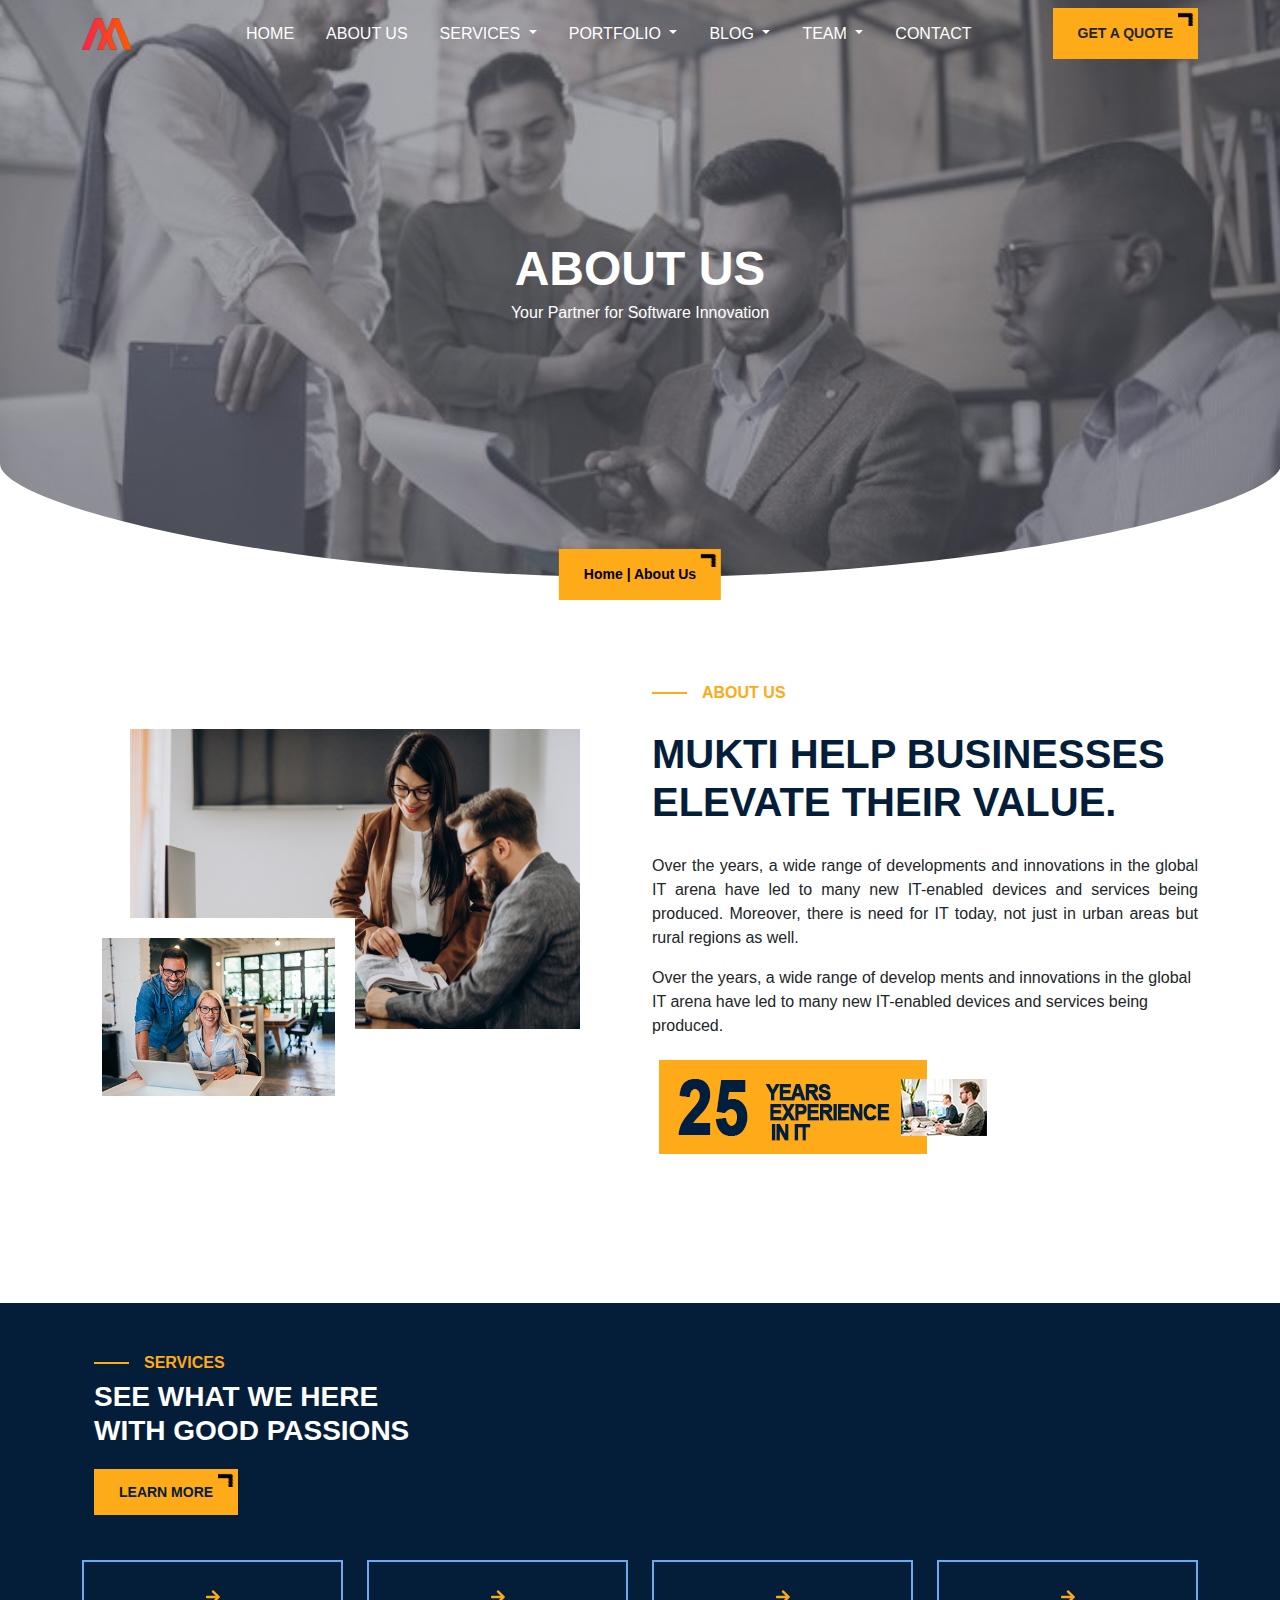
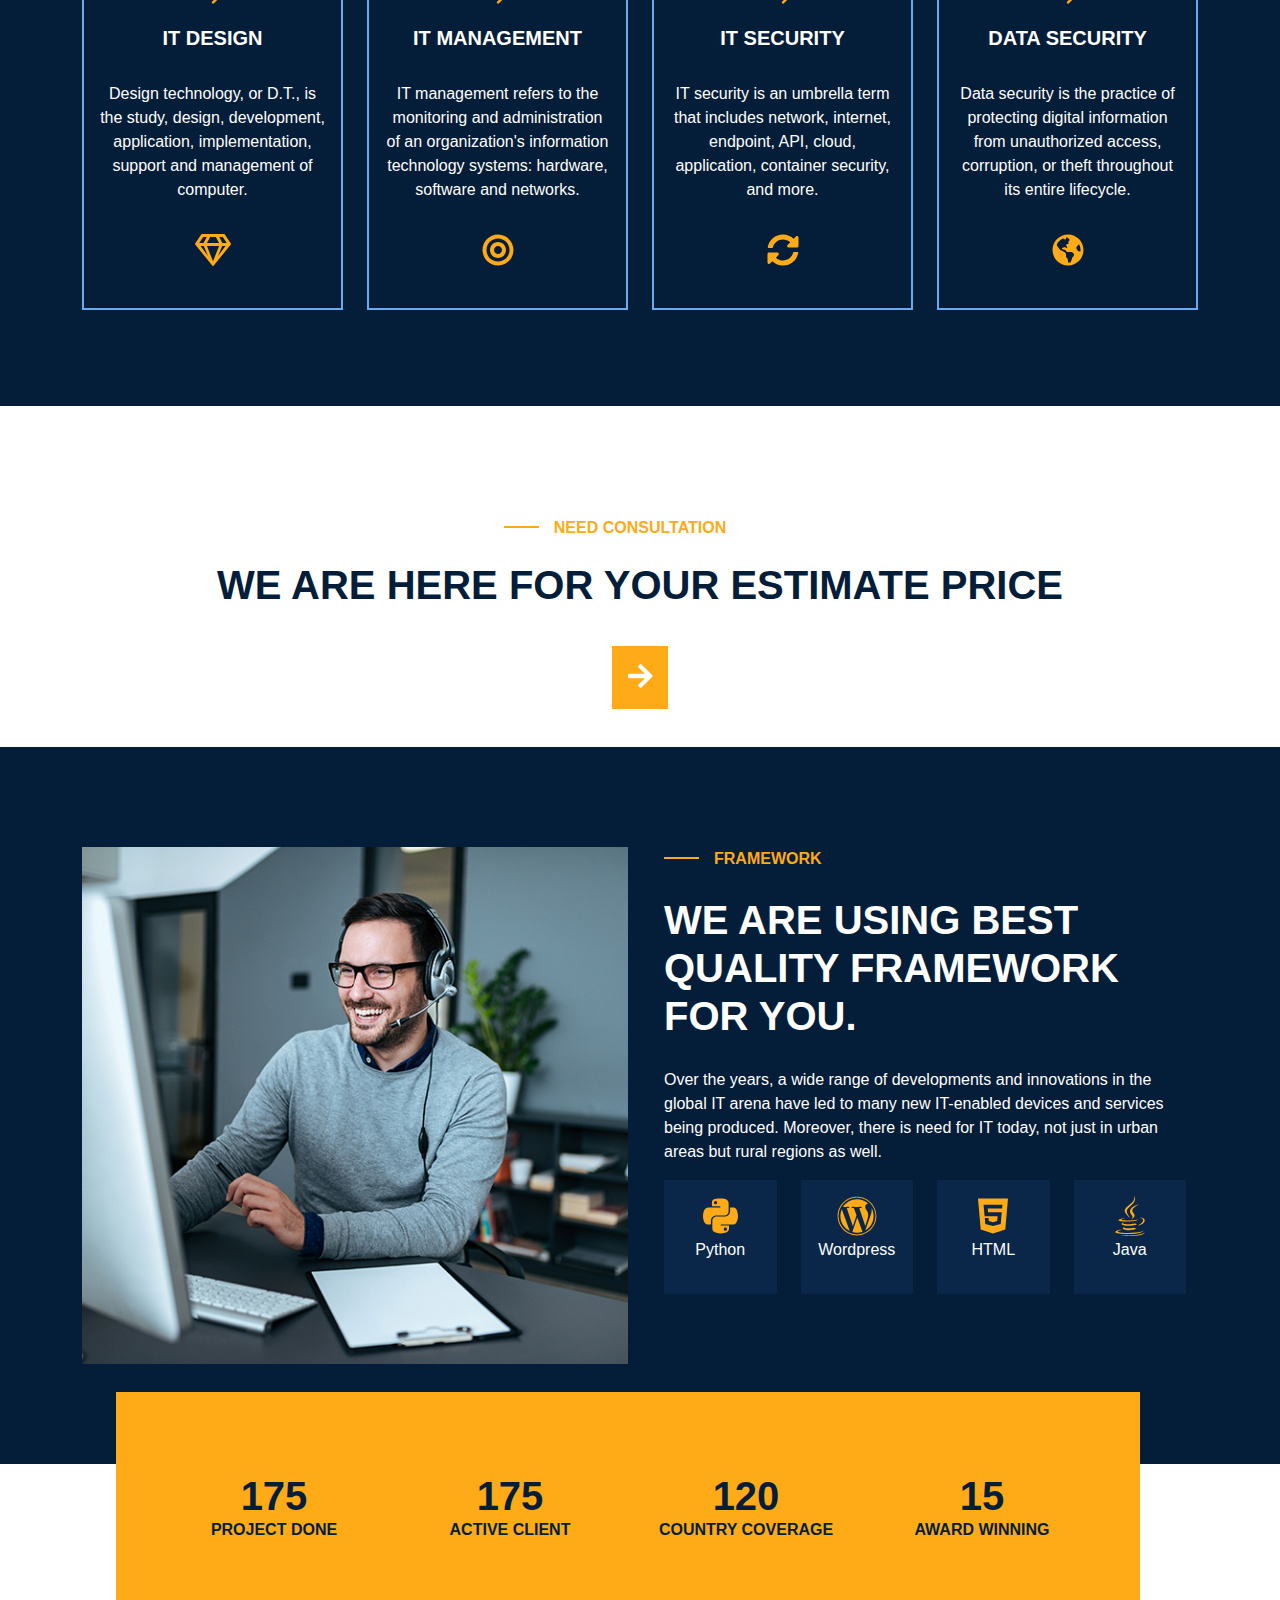
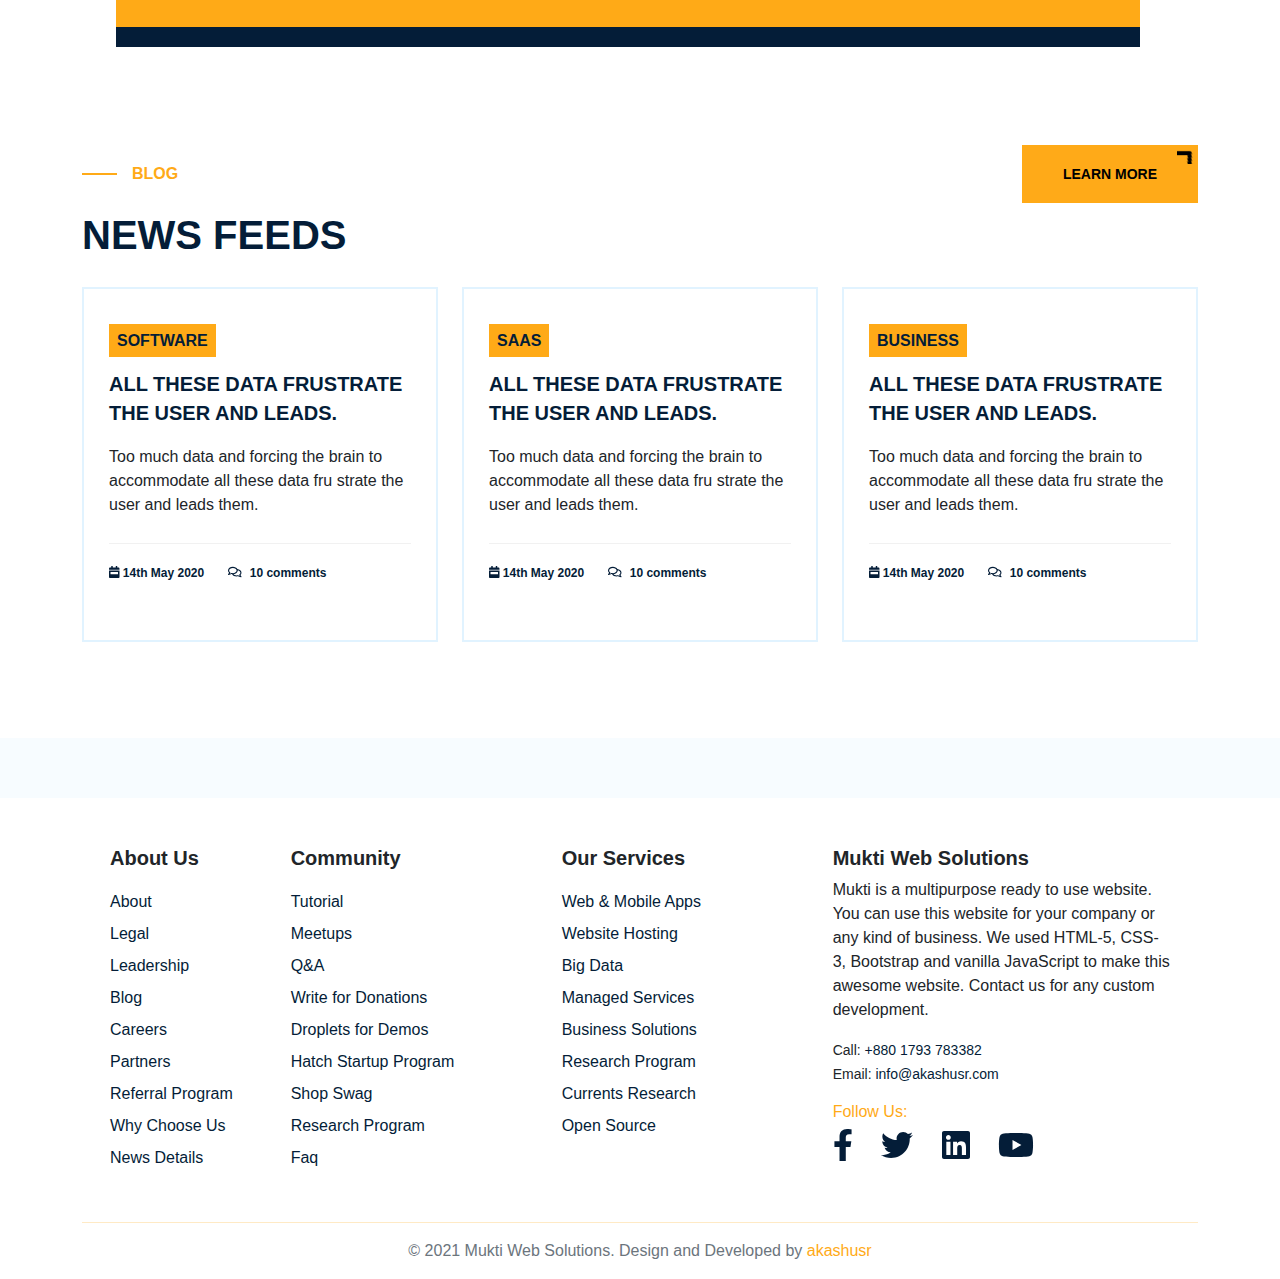
==== About_Us.html @ 4b9dbf3e "home page & about us page completed" ====
<!DOCTYPE html>
<html lang="en">
  <head>
    <meta charset="UTF-8" />
    <meta http-equiv="X-UA-Compatible" content="IE=edge" />
    <meta name="viewport" content="width=device-width, initial-scale=1.0" />
    <link rel="stylesheet" href="Assets/CSS/style.css" />
    <link rel="stylesheet" href="Assets/CSS/main.css" />
    <link rel="stylesheet" href="Assets/CSS/responsive.css" />
    <link rel="stylesheet" href="Assets/CSS/bootstrap.min.css" />
    <link rel="stylesheet" href="Assets/CSS/all.min.css" />
    <!-- end stylesheet area -->
    <title>About Us</title>
  </head>
  <body>
    
    
    <!-- Header Area Start Here -->
   <section class="header-section">
    <div class="navbar navbar-expand-lg navbar-light">
       <div class="container">
         <a class="navbar-brand" href="/Index.html">
            <img src="./Assets/Images/logo (1).png" class="w-75" alt="">
          </a>
         <button class="navbar-toggler" type="button" data-bs-toggle="collapse" data-bs-target="#navbarSupportedContent" aria-controls="navbarSupportedContent" aria-expanded="false" aria-label="Toggle navigation">
           <span class="navbar-toggler-icon"></span>
         </button>

         <div class="collapse navbar-collapse" id="navbarSupportedContent">
           <ul class="navbar-nav mx-auto mb-2 mb-lg-0">

             <li><a href="/Index.html">HOME</a></li>

             <li><a href="/About_Us.html">ABOUT US</a></li>

             <li class="dropdown"> <a class="dropdown-toggle" id="navbarDropdown" data-bs-toggle="dropdown" aria-expanded="false"> SERVICES </a>
                <ul class="dropdown-menu" aria-labelledby="navbarDropdown">
                  <li><a href="/Services.html">Services</a></li>
                  <li><a href="/Service_Web_Development.html">services Web Development</a></li>
                </ul>
              </li>

              <li class="dropdown"> <a class="dropdown-toggle" id="navbarDropdown" data-bs-toggle="dropdown" aria-expanded="false"> PORTFOLIO </a>
                <ul class="dropdown-menu" aria-labelledby="navbarDropdown">
                  <li><a href="/Portfolio_Details.html">Portfolio Details</a></li>
                  <li><a href="/Portfolio_Grid.html">Portfolio Grid</a></li>
                  <li><a href="/Portfolio_Masonary.html">Portfolio Masonary</a></li>
                  <li><a href="/Portfolio_Slider.html">Portfolio Slider</a></li>
                </ul>
              </li>

              <li class="dropdown"> <a class="dropdown-toggle" id="navbarDropdown" data-bs-toggle="dropdown" aria-expanded="false"> BLOG </a>
                <ul class="dropdown-menu" aria-labelledby="navbarDropdown">
                  <li><a href="/Blog_Grid.html">Blog Grid</a></li>
                  <li><a href="/Blog_Standard.html">Blog Standard</a></li>
                </ul>
              </li>

              <li class="dropdown"> <a class="dropdown-toggle" id="navbarDropdown" data-bs-toggle="dropdown" aria-expanded="false"> TEAM </a>
                <ul class="dropdown-menu" aria-labelledby="navbarDropdown">
                  <li><a href="/Team.html">Team</a></li>
                  <li><a href="/Team_Details.html">Team Details</a></li>
                </ul>
              </li>

              <li><a href="/Contact_Us.html">CONTACT</a></li>

           </ul>
           <button class="primary-btn" >
            <a href="/Contact_Us.html" class="text-decoration-none text-dark">GET A QUOTE</a>
          </button>
         </div>
    
       </div>
     </div>

     <div class="text-center banner-text">
       <h1 class="fw-bold d-lg d-md-block">ABOUT US</h1>
       <p>Your Partner for Software Innovation</p>
     </div>
     <div class="btn-position">
       <button class="primary-btn">Home | About Us</button>
     </div>

     <div class="custom-shape-divider-bottom-1624565837">
       <svg
         data-name="Layer 1"
         xmlns="http://www.w3.org/2000/svg"
         viewBox="0 0 1200 120"
         preserveAspectRatio="none"
       >
         <path
           d="M600,112.77C268.63,112.77,0,45.52,0,7.23V120H1200V7.23C1200,45.52,931.37,112.77,600,112.77Z"
           class="shape-fill"
         ></path>
       </svg>
     </div>
 </section>
 <!-- Header Area End Here -->

    <!-- About Us Page Start From Here -->
    <section class="py-5">
      <div class="container">
        <div class="row">
        <div class="col-lg-6 py-5">
          <div class="position-relative">
            <img src="./Assets/Images/case1.jpg" alt="" class="p-5 w-90">
             <img src="./Assets/Images/03.jpg" alt="" class=" about-left-img w-50">
          </div>
        </div>
        <div class="col-lg-6 py-5">
          <h5 class="title-tag-one">ABOUT US</h5>
          <h1 class="news-headline">MUKTI HELP BUSINESSES ELEVATE THEIR VALUE.</h1>
          <p class="text-justify">Over the years, a wide range of developments and innovations in the global IT arena have led to many new IT-enabled devices and services being produced. Moreover, there is need for IT today, not just in urban areas but rural regions as well.</p>
             
               <p>Over the years, a wide range of develop ments and innovations in the global IT arena have led to many new IT-enabled devices and services being produced.</p>
               <img src="./Assets/Images/about-us-25.png" alt="">
            
        </div>
      </div>
      </div>
    </section>


<!-- services start here -->
      <section class="my-5 bg-mukti-default-color">
        <div class="container">
        <div class="row justify-content-center py-5 ">
          <div class="row dd-flex justify-content-between  align-content-sm-center mx-0 align-items-center pb-5">
            <div class="col-md-6">
              <h6 class="title-tag-one fw-bold">SERVICES</h6>
              <h3 class="fw-bold text-white ">
                SEE WHAT WE HERE <br />
                WITH GOOD PASSIONS
              </h3>
            </div>
            <div class="pt-4">
              <a href="/Services.html" class="primary-btn text-decoration-none mukti-text-color">LEARN MORE</a>
            </div>
          </div>
          <div class="text-center pb-5">
            <div class="row">
              <div class="col-lg-3 col-md-6 col-sm-12 gy-2 ">
                <div class="p-3 home-service-card">
                  <div class="py-2">
                    <i class="fas fa-arrow-right mukti-default-color"></i>
                  <h5 class="py-2 pt-3 fw-bold">IT DESIGN</h5>
                  <p class="py-3">
                    Design technology, or D.T., is the study, design, development, application, implementation, support and management of computer.
                  </p>
                  <i class="far fa-gem mukti-default-color fa-2x"></i>
                  </div>
                </div>
              </div>
              <div class="col-lg-3 col-md-6 col-sm-12 gy-2">
                <div class="p-3 home-service-card">
                  <div class="py-2">
                    <i class="fas fa-arrow-right mukti-default-color"></i>
                  <h5 class="py-2 pt-3 fw-bold">IT MANAGEMENT</h5>
                  <p class="py-3">
                    IT management refers to the monitoring and administration of an organization's information technology systems: hardware, software and networks.
                  </p>
                  <i class="fas fa-bullseye mukti-default-color fa-2x"></i>
                  </div>
                </div>
              </div>
              <div class="col-lg-3 col-md-6 col-sm-12 gy-2">
                <div class="p-3 home-service-card">
                  <div class="py-2">
                    <i class="fas fa-arrow-right mukti-default-color"></i>
                  <h5 class="py-2 pt-3 fw-bold">IT SECURITY</h5>
                  <p class="py-3">
                    IT security is an umbrella term that includes network, internet, endpoint, API, cloud, application, container security, and more.
                  </p>
                  <i class="fas fa-sync-alt mukti-default-color fa-2x"></i>
                  </div>
                </div>
              </div>
              <div class="col-lg-3 col-md-6 col-sm-12 gy-2">
                <div class="p-3 home-service-card">
                  <div class="py-2">
                    <i class="fas fa-arrow-right mukti-default-color"></i>
                  <h5 class="py-2 pt-3 fw-bold">DATA SECURITY</h5>
                  <p class="py-3">
                    Data security is the practice of protecting digital information from unauthorized access, corruption, or theft throughout its entire lifecycle.
                  </p>
                  <i class="fas fa-globe-americas mukti-default-color fa-2x"></i>
                  </div>
                </div>
              </div>
            </div>
          </div>
        </div>
      </section>
      <!-- services end here -->

        <section class="p-5">
        <div class="container">
          <div class="row">
        <div class="col-md-12 text-center">
          <div>
            <h6 class="title-tag-one mukti-default-color mt-3 title-text">NEED CONSULTATION</h6>
            <h2 class="mukti-text-color mt-3 mb-5 fs-1 fw-bold">WE ARE HERE FOR YOUR ESTIMATE PRICE</h2>
            <div class="mt-5">
              <a href="/Contact_Us.html" class=" bg-mukti-text-color text-white p-3 fs-3"><i class="fas fa-arrow-right"></i
              ></a>
            </div>
          </div>
        </div>
        </div>
        </div>
      </section>

      <!-- framework Section Start Here -->
      <section class="bg-mukti-default-color pt-100 pb-100 position-relative">
        <div class="container">
          <div class="row">
            <div class="col-md-6">
              <img src="./Assets/Images/framework.jpg" alt="" class="w-100">
            </div>
            <div class="col-md-6 gx-5">
              <h4 class="title-tag-one">FRAMEWORK</h4>
              <h1 class="news-headline text-white">WE ARE USING BEST QUALITY FRAMEWORK FOR YOU.</h1>
              <p class="text-white">Over the years, a wide range of developments and innovations in the global IT arena have led to many new IT-enabled devices and services being produced. Moreover, there is need for IT today, not just in urban areas but rural regions as well.</p>
              <div class="row">
                <div class="col-sm-3 mb-3">
                  <div class="text-center">
                    <div class="card-body single-lna-icon">
                      <a href="#"><i class="fab fa-python mukti-default-color fs-1"></i></a>
                      <p class="text-white">Python</p>
                    </div>
                  </div>
                </div>
                <div class="col-sm-3 mb-3">
                  <div class="text-center">
                    <div class="card-body single-lna-icon">
                      <a href="#"><i class="fab fa-wordpress mukti-default-color fs-1"></i></a>
                      <p class="text-white">Wordpress</p>
                    </div>
                  </div>
                </div>
                <div class="col-sm-3 mb-3">
                  <div class="text-center">
                    <div class="card-body single-lna-icon">
                      <a href="#"><i class="fab fa-html5 mukti-default-color fs-1"></i></a>
                      <p class="text-white">HTML</p>
                    </div>
                  </div>
                </div>
                <div class="col-sm-3">
                  <div class="text-center">
                    <div class="card-body single-lna-icon">
                      <a href="#"><i class="fab fa-java mukti-default-color fs-1"></i></a>
                      <p class="text-white">Java</p>
                    </div>
                  </div>
                </div>
              </div>
            </div>
              </div>
              
            </div>
          </div>
        </div>
        <!-- Framework End -->

        <!-- Counter Section -->
        <div class="row text-center counter-section bg-mukti-text-color position-absolute about-us-counter">
          <div class="col-lg-3 col-md-6">
            <div>
              <h6 class="fw-bold mukti-text-color">
                <span class="counterValue fw-bold fs-1 d-block" data-target="200"></span>PROJECT
                DONE
              </h6>
            </div>
          </div>
          
          <div class="col-lg-3 col-md-6">
            <div>
              <h6 class="fw-bold mukti-text-color">
                <span class="fw-bold fs-1 d-block counterValue" data-target="177"></span>ACTIVE
                CLIENT
              </h6>
            </div>
          </div>

          <div class="col-lg-3 col-md-6">
            <div>
              <h6 class="fw-bold mukti-text-color">
                <span class="fw-bold fs-1 d-block counterValue" data-target="120"></span>COUNTRY COVERAGE
              </h6>
            </div>
          </div>

          <div class="col-lg-3 col-md-6">
            <div>
              <h6 class="fw-bold mukti-text-color">
                <span class="fw-bold fs-1 d-block counterValue" data-target="15"></span>AWARD
                WINNING
              </h6>
            </div>
          </div>
          <div class="shade-blue bg-mukti-default-color"></div>
        </div>
      </section>
      <!-- News Feed Start From Here -->



      <section class="pt-100 pb-5 about-news-feed">
    <div class="container">
          <div class="d-flex justify-content-between pt-5">
            <div>
              <h5 class="title-tag-one">BLOG</h5>
              <h1 class="news-headline">NEWS FEEDS</h1>
            </div>
            <div>
              <a href="/Services.html" class="primary-btn Learn-More">LEARN MORE</a>
            </div>
          </div>

          <div class="row">
            <div class="col-md-4 col-sm-12">
              <div class="post-grid-box">
                <ul class="p-0">
                  <li>
                    <a href="#"
                      class="sassBtn fw-bold mukti-text-color bg-mukti-text-color p-2 text-decoration-none">SOFTWARE</a>
                  </li>
                </ul>
                <div class="post-desc">
                  <h4>
                    <a href="#" class="text-decoration-none mukti-text-color fw-bold fs-5">ALL THESE DATA FRUSTRATE THE USER
                      AND LEADS.</a>
                  </h4>
                  <p>
                    Too much data and forcing the brain to accommodate all
                    these data fru strate the user and leads them.
                  </p>
                </div>
                <hr class="news-grid-hr" />
                <ul class="d-flex p-0 news-grid-calender-comment">
                  <li>
                    <a href="#" class="mukti-text-color fw-bold text-decoration-none"><i class="fas fa-calendar-week"></i>
                      14th May 2020
                    </a>
                  </li>
                  <li class="mx-3">
                    <a href="#" class="mukti-text-color fw-bold text-decoration-none"><i class="far fa-comments mx-2"></i>10
                      comments</a>
                  </li>
                </ul>
              </div>
            </div>
            <div class="col-md-4 col-sm-12">
              <div class="post-grid-box">
                <ul class="p-0">
                  <li>
                    <a href="#"
                      class="sassBtn fw-bold mukti-text-color bg-mukti-text-color p-2 text-decoration-none">SAAS</a>
                  </li>
                </ul>
                <div class="post-desc">
                  <h4>
                    <a href="#" class="text-decoration-none mukti-text-color fw-bold fs-5">ALL THESE DATA FRUSTRATE THE USER
                      AND LEADS.</a>
                  </h4>
                  <p>
                    Too much data and forcing the brain to accommodate all
                    these data fru strate the user and leads them.
                  </p>
                </div>
                <hr class="news-grid-hr" />
                <ul class="d-flex p-0 news-grid-calender-comment">
                  <li>
                    <a href="#" class="mukti-text-color fw-bold text-decoration-none"><i class="fas fa-calendar-week"></i>
                      14th May 2020
                    </a>
                  </li>
                  <li class="mx-3">
                    <a href="#" class="mukti-text-color fw-bold text-decoration-none"><i class="far fa-comments mx-2"></i>10
                      comments</a>
                  </li>
                </ul>
              </div>
            </div>
            <div class="col-md-4 col-sm-12">
              <div class="post-grid-box">
                <ul class="p-0">
                  <li>
                    <a href="#"
                      class="sassBtn fw-bold mukti-text-color bg-mukti-text-color p-2 text-decoration-none">BUSINESS</a>
                  </li>
                </ul>
                <div class="post-desc">
                  <h4>
                    <a href="#" class="text-decoration-none mukti-text-color fw-bold fs-5">ALL THESE DATA FRUSTRATE THE USER
                      AND LEADS.</a>
                  </h4>
                  <p>
                    Too much data and forcing the brain to accommodate all
                    these data fru strate the user and leads them.
                  </p>
                </div>
                <hr class="news-grid-hr" />
                <ul class="d-flex p-0 news-grid-calender-comment">
                  <li>
                    <a href="#" class="mukti-text-color fw-bold text-decoration-none"><i class="fas fa-calendar-week"></i>
                      14th May 2020
                    </a>
                  </li>
                  <li class="mx-3">
                    <a href="#" class="mukti-text-color fw-bold text-decoration-none"><i class="far fa-comments mx-2"></i>10
                      comments</a>
                  </li>
                </ul>
              </div>
            </div>
          </div>
        </div>
    </div>
  </section>

    <!-- footer start here -->
    <footer class="mt-5">

      <section>
          <div class="footer-top-color">
            
          </div>
      </section>

      <!-- footer nav start here -->
      <section class="mt-5 container">
        <div class="row d-flex justify-content-between mx-3 footer-link">
          <div class="col-md-2">
            <h5 class="mb-3 p-0 fw-bold">About Us</h5>

              <ul class="p-0 lh-lg">
                <li><a href="">About</a></li>
                <li><a href="">Legal</a> </li>
                <li><a href="">Leadership</a></li>
                <li><a href="">Blog</a></li>
                <li><a href="">Careers</a></li>
                <li><a href="">Partners</a></li>
                <li><a href="">Referral Program</a></li>
                <li><a href="/Why_Choose_Us.html">Why Choose Us</a></li>
                <li><a href="/News_Deatils.html">News Details</a></li>
               </ul>
          </div>

          <div class="col-md-3 pb-3">
            <h5 class="mb-3 fw-bold">Community</h5>

                <ul class="p-0 lh-lg">
                  <li><a href="">Tutorial</a></li>
                  <li><a href="">Meetups</a></li>
                  <li><a href="">Q&A</a></li>
                  <li><a href="">Write for Donations</a></li> 
                  <li><a href="">Droplets for Demos</a></li>
                  <li><a href="">Hatch Startup Program</a></li>
                  <li><a href="">Shop Swag</a></li> 
                  <li><a href="">Research Program</a></li>
                  <li><a href="/Faq.html">Faq</a></li>
                </ul>
          
          </div>

          <div class="col-md-3 pb-3">
            <h5 class="mb-3 fw-bold">Our Services</h5>
              <ul class="p-0 lh-lg">
                  <li><a href="">Web & Mobile Apps</a></li>
                  <li><a href="">Website Hosting</a></li>
                  <li><a href="">Big Data</a></li>
                  <li><a href="">Managed Services</a></li>
                  <li><a href="">Business Solutions</a></li>
                  <li><a href="">Research Program</a></li>
                  <li><a href="">Currents Research</a></li>
                  <li><a href="">Open Source</a></li>
              </ul>
            
          </div>
          
            <div class="col-md-4 col-sm-6 footer-social-icon">

              <h5 class="fw-bold">Mukti Web Solutions</h5>
              <P>Mukti is a multipurpose ready to use website. You can use this website for your company or any kind of business. We used HTML-5, CSS-3, Bootstrap and vanilla JavaScript to make this awesome website. Contact us for any custom development.</P>
              <small>Call: <a href="tel:+8801793783382">+880 1793 783382</a></small> <br>
              <small>Email: <a href="mailto:info@akashusr.com">info@akashusr.com</a></small>
              <h6 class="mt-3">Follow Us:</h6>
              <a href=""><i class="fab fa-facebook-f me-4 fa-2x"></i></a>
              <a href=""><i class="fab fa-twitter me-4 fa-2x "></i> </a>
              <a href=""> <i class="fab fa-linkedin me-4 fa-2x"></i> </a>
              <a href=""> <i class="fab fa-youtube fa-2x "></i> </a>
        </div>
      </section>

      <!-- Sub Footer -->
      <section class="container">
        <hr class="mukti-default-color">
        <div>
          <p class="text-center text-secondary">&copy; 2021 Mukti Web Solutions. Design and Developed by <a class="text-decoration-none mukti-default-color" href="https://www.facebook.com/akashusr" target="_blank">akashusr</a></p>
        </div>
      </section>

    </footer>
    
    <script src="./Assets/JS/main.js"></script>
    <script type="text/javascript" src="Assets/JS/bootstrap.bundle.min.js"></script>
    <script type="text/javascript" src="Assets/JS/all.js"></script>
    
  </body>
</html>
---- Assets/CSS/style.css ----
/* You've to write CSS code here */

/*header part style start here*/

.navbar-nav li a {
  display: block;
  padding: .5rem 1rem;
  color: white;
  text-decoration: none;
  transition: color .15s ease-in-out, background-color .15s ease-in-out, border-color .15s ease-in-out;
}

.dropdown-menu li a {
  display: block;
  width: 100%;
  padding: .25rem 1rem;
  clear: both;
  font-weight: 400;
  color: white;
  text-align: inherit;
  text-decoration: none;
  white-space: nowrap;
  background-color: transparent;
  border: 0;
  cursor: pointer;
}

.navbar-nav li a:hover {
  color: #ffaa18;
}



.header-section {
  background: linear-gradient(to top,
      rgba(120, 123, 133, 0.335) 0%,
      rgba(120, 123, 133, 0.315) 100%),
    url("../Images/bgCover.jpg");
  width: 100%;
  height: 65vh;
  background-repeat: no-repeat;
  background-size: cover;
  background-position: center;
  position: relative;
}

.nav-link-item {
  display: block;
  padding: 0.5rem 1rem;
  color: white;
  text-decoration: none;
  transition: all 0.3s ease;
}

.nav-link-item:hover {
  color: var(--theme-color--two);
}

.primary-btn {
  outline: none;
  border: none;
  background: #ffaa18;
  color: black;
  font-size: 14px;
  font-weight: 600;
  padding: 15px 25px;
  position: relative;
}

.primary-btn::before {
  content: url(../Images/btn-icon1.png);
  position: absolute;
  right: 2px;
  top: 2px;
  height: 10%;
}

.secondary-btn {
  outline: none;
  border: none;
  background: white;
  padding: 15px 25px;
  margin-left: 10px;
}

.banner-text,
.banner-title {
  position: absolute;
  top: 50%;
  left: 50%;
  transform: translate(-50%, -50%);
  color: white;
}

.banner-text>h1 {
  font-size: 3rem;
  line-height: 3rem;
}

.btn-position {
  position: absolute;
  bottom: -15px;
  left: 50%;
  transform: translateX(-50%);
  z-index: 1;
}

/*header styles for home page*/
.header-section-main {
  background: linear-gradient(to top,
      rgba(120, 123, 133, 0.335) 0%,
      rgba(120, 123, 133, 0.315) 100%),
    url("../Images/bgCover.jpg");
  width: 100%;
  height: 600px;
  background-repeat: no-repeat;
  background-size: cover;
  /* background-position: center; */
  position: relative;
}

.other-btn {
  outline: none;
  border: none;
  background: none;
  color: #ffffff;
  border: 1px solid gray;
  font-size: 1rem;
  font-weight: 600;
  text-transform: uppercase;
  padding: 14px 24px;
  position: relative;
  margin-left: 15px;
}

.other-btn::before {
  content: url(../Images/btn-icon2.png);
  position: absolute;
  right: 2px;
  top: 2px;
  height: 10%;
}

.banner-title>h1 {
  font-size: 4.8rem;
  line-height: 5rem;
  font-weight: lighter;
  color: white;
}

.navbar-nav>li>.dropdown-menu {
  background-color: var(--theme-color);
}

.navbar-nav>li>.dropdown-menu a:hover {
  background-color: var(--theme-color--two);
  color: white;
}

.navbar-toggler:focus {
  box-shadow: none !important;
}

/*svg styles*/
.custom-shape-divider-bottom-1624565837 {
  position: absolute;
  bottom: 0;
  left: 0;
  width: 100%;
  overflow: hidden;
  line-height: 0;
}

.custom-shape-divider-bottom-1624565837 svg {
  position: relative;
  display: block;
  width: calc(100% + 1.3px);
  height: 129px;
}

.custom-shape-divider-bottom-1624565837 .shape-fill {
  fill: #ffffff;
}

/*header part style ends here*/

/*home page style start here*/

.card-position {
  position: relative;
  top: -85px;
  z-index: 1;
}

.card-position img {
  width: 25%;
}

/* about section style start here */

.experience-box {
  width: 80%;
  position: relative;
}

.experience-box h1 {
  font-size: 5.7rem;
  margin: 0;
}

.experience-box img {
  width: 45%;
  right: -60px;
  position: absolute;
  top: 50%;
  transform: translateY(-50%);
}

/* about section style end here */

/* services section style start here */
.service-card {
  border: 1px solid gray;
  transition: all 0.3s ease;
}

.service-card:hover {
  border: 1px solid #ffaa18;
}

/* services section style end here */

/* portfolio section style start here */
.portfolio-image {
  width: 100%;
  height: 400px;
  background: url("../Images/case2.jpg");
  background-position: center;
  background-size: cover;
}

.portfolio-image2 {
  width: 100%;
  height: 400px;
  background: url("../Images/case1.jpg");
  background-position: center;
  background-size: cover;
}

.portfolio-image3 {
  width: 100%;
  height: 400px;
  background: url("../Images/case3.jpg");
  background-position: center;
  background-size: cover;
}

.portfolio-banner {
  background-color: #001f3e;
  color: #ffffff;
  position: relative;
  top: -58px;
  left: 50%;
  transform: translateX(-50%);
}

.portfolio-banner-btn {
  background-color: #ffaa18;
  position: absolute;
  right: -30px;
  border: none;
  top: 50%;
  transform: translateY(-50%);
}

.portfolio-profile-text {
  position: absolute;
  bottom: 0;
  color: var(--defaultBackgroundColor);
}

.portfolio-banner2-title {
  position: relative;
  top: 50%;
  transform: translateY(-20%);
}

.portfolio-profile-btn {
  position: absolute;
  top: 0;
  right: 7px;
}

.portfolio-banner-btn2 {
  background: #ffaa17;
  border: none;
  outline: none;
  position: absolute;
  top: 50%;
  transform: translateY(-50%);
}

.portfolio-profile-btn button {
  border: none;
  background-color: var(--defaultBackgroundColor);
}

/* portfolio section style end here */

/* banner2 section style start here */
.banner2-section {
  width: 100%;
  height: 550px;
  background: url("../Images/banner2.jpg");
  background-position: center;
  background-size: cover;
  color: var(--defaultBackgroundColor);
  position: relative;
}

.banner2-description {
  position: absolute;
  top: 50%;
  left: 50%;
  transform: translate(-50%, -50%);
}

.banner2-description button {
  border: none;
  background: #ffaa17;
}

/* banner2 section style end here */

/* contact section style start here */

.contact-form {
  width: 100%;
}

/* .contact-form:before {
  content: "\f073";
  font-family: FontAwesome;
  font-style: normal;
  font-weight: normal;
  text-decoration: inherit;
  color: #459ce7;
  font-size: 18px;
  padding-right: 0.5em;
  position: absolute;
  top: 10px;
  right: 0;
} */

.contact-input2 {
  background: #0a2749;
  width: 100%;
  outline: none;
  padding: 10px;
  border: none;
  color: white;
}

/* .contact-input2 {
  height: 100px;
  padding-left: 50px;
} */
.form-icon {
  min-width: 25px;
  padding: 10px 0;
  background: #0a2749;
}

.form-icon2 {
  min-width: 25px;
  align-items: flex-start;
  background: #0a2749;
}

.contact-input2::placeholder {
  color: white;
}

/* contact section style end here */

/*home page styles end here*/

/*team page styles start here*/

.service-part2 {
  position: relative;
  top: -140px;
}

.img-headings {
  background-color: #ffaa17;
  position: absolute;
  bottom: -32px;
  width: 80%;
  left: 50%;
  transform: translateX(-50%);
  font-size: 14px;
}

.skills-bar li {
  margin: 20px 0;
  list-style: none;
}

.bar-style {
  display: block;
  border: 1px solid rgb(223, 220, 220);
  overflow: hidden;
  border-radius: 3px;
}

.bar-style span {
  height: 10px;
  float: left;
  background: #ffaa17;
}

.bar-1 {
  width: 72%;
}

.bar-2 {
  width: 81%;
}

.bar-3 {
  width: 45%;
}

/*team page styles end here*/

/* =================== Portfolio Details Start ====================*/
/* @import url("https://fonts.googleapis.com/css2?family=Oswald:wght@200;400;600;700&display=swap"); */
@import url("https://fonts.googleapis.com/css2?family=Roboto+Condensed:ital,wght@0,300;0,400;0,700;1,400&display=swap");

* {
  font-family: "Roboto Condensed", sans-serif;
  font-family: "Roboto Condensed", sans-serif;
}

.pt-100 {
  padding-top: 100px;
}

.pb-100 {
  padding-bottom: 100px;
}

.pt-50 {
  padding-top: 50px;
}

.pb-50 {
  padding-bottom: 50px;
}

img {
  max-width: 100%;
}

a {
  text-decoration: none;
  transition: 0.3s;
}

ul {
  margin: 0;
  padding: 0;
  list-style: none;
}

.large-img-area {
  position: relative;
}

.large-img-content {
  position: absolute;
  bottom: 0;
  right: 0;
  padding: 40px;
  border-top: 8px solid var(--theme-color--two);
}

/* .single-content h1 {
  font-size: 1em;
}

.single-content p {
  font-size: 0.5rem;
} */

.second-img {
  margin-left: 10px;
}

/* .IT-Consultancy-content h5 {
  color: var(--theme-color--two);
  font-size: 18px;
  font-weight: 600;
} */

/* .IT-Consultancy-content h1 {
  font-weight: 700;
  color: var(--theme-color);
  font-size: 45px;
} */

/* .IT-Consultancy-content p {
  font-family: Arial, Helvetica, sans-serif;
  color: #041d44;
} */

.card-quote {
  background-color: var(--theme-color--two) !important;
  border-radius: 10px;
}

.card-top h4 {
  margin-left: 10px;
}

.card-content {
  padding: 20px;
}

.card-content h1 {
  padding: 10px 0;
}

.category-card {
  padding: 20px;
  border: 2px solid #ededed;
}

.side-title {
  font-size: 22px;
  color: var(--theme-color);
  margin-left: 20px;
  font-family: "Roboto Condensed", sans-serif;
}

.card-list {
  padding: 20px;
}

.card-list ul {
  border-radius: 10px;
}

.card-list ul li {
  border: 1px solid #ededed;
  padding: 10px;
}

.card-list ul li a {
  color: var(--theme-color);
  /* font-weight: 600; */
  font-size: 14px;
  text-decoration: none;
}

.card-list ul li:hover {
  background-color: var(--theme-color--two);
}

.card-list ul li a:hover,
.card-list ul li a i:hover {
  color: #fff;
}

.card-list ul li a i {
  color: var(--theme-color--two);
  margin-right: 10px;
}

.portfolio-side-third input,
.portfolio-side-third textarea {
  padding-left: 65px;
  width: 100%;
  height: 50px;
  border: 2px solid #ededed;
  font-size: 14px;
  font-weight: 600;
  color: #041d38;
  text-transform: uppercase;
  padding: 0 30px;
  padding-left: 50px;
  outline: none;
}

.portfolio-side-third textarea {
  padding-top: 30px;
  height: 80px;
}

.icon i {
  position: absolute;
  top: 40%;
  left: 5%;
  color: var(--theme-color--two);
}

.quoteBtn {
  left: 50%;
  position: absolute;
  top: 20%;
  transform: translate(-50%, -50%);
  outline: none;
  border: none;
  background: var(--theme-color--two);
  color: var(--theme-color);
  font-size: 1rem;
  font-weight: 600;
  text-transform: uppercase;
  padding: 15px 25px;
  position: relative;
  border: 2px solid var(--theme-color--two);
  transition: 0.5s;
}

.quoteBtn:hover {
  background: none;
  border: 2px solid #ededed;
}

/* =================== Portfolio Details End ====================*/

/* =================== News Details Start ====================*/
.news-left {
  border: 2px solid #ededed;
  padding: 20px;
}

.commonBtn {
  outline: none;
  border: none;
  background: var(--theme-color--two);
  color: var(--theme-color);
  font-size: 1rem;
  font-weight: 600;
  padding: 15px 25px;
  border: 2px solid var(--theme-color--two);
  transition: 0.5s;
}

.commonBtn:hover {
  background: none;
  border: 2px solid #ededed;
}

.news-headline {
  text-transform: uppercase;
  font-weight: 700;
  color: var(--theme-color);
  padding: 20px 0;
}

.title {
  margin-left: 20px;
}

.news-left ul li a {
  text-decoration: none;
  transition: all 0.3s ease-in-out;
  font-weight: 700;
}

.news-left ul li a:hover {
  color: var(--theme-color--two);
}

.news-left ul {
  padding: 0;
}

.blockquote-area {
  background-color: #f7fcff;
  padding: 40px;
}

.text-justify {
  text-align: justify;
}

.blockquote-area h3 {
  padding: 20px 0;
}

.tags {
  overflow: hidden;
}

.tags a {
  text-decoration: none;
  background-color: #efefef;
  transition: all 0.3s ease-in-out;
  padding: 10px 20px;
}

.tags a:hover {
  background: none;
  color: #ffaa17;
}

.social i {
  color: #b7becc;
  font-size: 20px;
}

.related-post-left,
.related-post-right {
  box-shadow: 0px 8px 16px 0px rgb(93 93 93 / 6%);
  padding: 20px;
}

.author-info-box {
  border: 2px solid #e1e6ff;
  padding: 10px;
}

.comment-img img {
  position: absolute;
  left: 0;
  top: 60px;
  width: 100px;
  height: 100px;
}

.reply-link {
  float: right;
  border: 2px solid #ededed;
  padding: 10px;
  border-radius: 40px;
}

.comment-form {
  background-color: #f7fcff;
  padding: 50px;
}

.comment-form input,
.comment-form textarea {
  height: 50px;
  padding: 0 20px;
  outline: none;
  margin: 10px 0;
  position: relative;
}

.comment-form textarea {
  padding-top: 30px;
  height: 120px;
}

.comment-icon,
.icon {
  position: absolute;
  top: 40%;
  right: 5%;
}

/* Right side start from here */
/* about me area */

.widget {
  position: relative;
  border: 2px solid #ededed;
  padding: 20px;
}

/* search object area box */
.search-object-box {
  position: relative;
  padding: 20px;
}

.search-object-box input {
  outline: none;
}

.search-object-box form {
  position: relative;
}

.twitter-feed-area ul li a:hover {
  color: #001f3e;
}

.popular-tags ul li a:hover {
  color: #001f3e;
}

.search-object-box form input {
  width: 100%;
  background-color: #f6f4ff;
  height: 60px;
  border: none;
  padding-left: 30px;
  padding-right: 60px;
}

.search-object-box form button {
  border: none;
  position: absolute;
  right: 0;
  top: 0;
  width: 60px;
  height: 100%;
  z-index: 1;
  background-color: #ffaa17;
  font-size: 14px;
  -webkit-transition: all 0.3s ease-out 0s;
  transition: all 0.3s ease-out 0s;
}

.search-object-box form button:hover {
  background-color: var(--theme-color);
  color: #fff;
}

.feed-desc h6 a {
  text-decoration: none;
  color: var(--theme-color);
}

.feed-desc h6 a:hover {
  color: var(--theme-color--two);
}

/* category-area */

.category-list li {
  position: relative;
  background-color: #edf3ff;
  margin: 10px 0;
  padding: 10px;
  cursor: pointer;
}

.category-list span {
  position: absolute;
  top: 0;
  right: 0;
  background-color: #d8e5ff;
  padding: 10px 20px;
}

/* News Social */

.social-list li {
  background: #d8e5ff;
  padding: 10px 15px;
  margin: 10px;
  cursor: pointer;
}

/* twitter feed area */
.twitter-feed-area a {
  margin-left: 10px;
}

.twitter-feed-area span {
  font-size: 18px;
}

/* Instagram feed -area */
.insta-list,
.popular-list {
  display: grid;
  grid-template-columns: repeat(3, 1fr);
}

.insta-list li {
  margin: 10px;
}

.popular-list li {
  background-color: #f4f4f4;
  margin: 10px;
  padding: 10px;
}

/* =================== News Details Page End ====================*/

/* =================== Blog Grid Page Start ====================*/
.post-grid-box {
  border: 2px solid #e1f3ff;
  padding: 40px 25px;
  transition: all 0.4s ease-out 0s;
}

.post-grid-box:hover {
  box-shadow: rgba(100, 100, 111, 0.2) 0px 7px 29px 0px;
  border: 2px solid #fff;
}

.post-desc p {
  padding: 10px 0;
}

.news-grid-hr {
  color: #c9c9c9;
}

.news-grid-calender-comment li a {
  font-size: 12px;
}

.news-grid-calender-comment li a:hover {
  color: #ffaa17;
}

.post-desc h4 a:hover {
  color: #ffaa17;
}

.news-grid-calender-comment li a i {
  color: var(--theme-color--two);
}

/* =================== Blog Grid Page End ====================*/

/* =================== Blog Standard Page Star ====================*/

.post-standard-box {
  border: 2px solid #ededed;
}

.middle-meta {
  margin: 0 10px;
}

.sassBtn:hover,
.businessBtn:hover {
  color: #031d38;
}

.post-desc h2 a {
  text-decoration: none;
}

.post-meta li a:hover {
  color: var(--theme-color--two);
}

.quote-meta li a:hover {
  color: #031d38;
}

/* pagination */
.pagination {
  margin-left: 15%;
}

.pagination li {
  margin: 0 10px;
}

.pagination li a {
  color: var(--theme-color);
}

.active-first a {
  background-color: var(--theme-color--two);
}

.pagination a:hover {
  background-color: var(--theme-color--two);
}

.second-media-img a {
  position: absolute;
  top: 50%;
  left: 50%;
  transform: translate(-50%, -50%);
  background-color: var(--theme-color--two);
  padding: 30px 35px;
  color: var(--theme-color);
}

.second-media-img a:hover {
  background-color: var(--theme-color);
  color: #fff;
}

/* =================== Blog Standard Page End ====================*/

/* =================== Why Choose Us Page Start ====================*/
.man-with-shape img {
  width: 90%;
}

.single-count h1 {
  border: 5px solid var(--theme-color--two);
  border-radius: 50%;
  padding: 20px;
  height: 80px;
  font-size: 2rem;
}

.counter-section {
  padding: 80px 40px;
  position: relative;
}

.shade-blue {
  position: absolute;
  width: 100%;
  height: 6.5rem;
  z-index: -1;
  bottom: -20px;
  left: 0;
}

.shade-blue2 {
  height: 2rem;
  z-index: -1;
  bottom: -10px;
}

.man-with-shape {
  position: relative;
}

.shape {
  position: absolute;
  height: 25rem;
  width: 25rem;
  background-color: var(--theme-color--two);
  top: 5rem;
  left: 3rem;
  z-index: -1;
  clip-path: circle(50% at 50% 50%);
}

.second-service-card {
  padding: 40px 20px;
}

.choose-service-card {
  padding: 40px 20px;
  box-shadow: rgba(33, 35, 38, 0.1) 0px 10px 10px -10px;
}

/* .case-single-img {
  overflow: hidden;
} */

.case-study-img img:hover {
  transform: scale(1.2);
  overflow: hidden;
  transition: all 0.4s ease-out;
}

.title-tag,
.title-tag-one {
  color: var(--theme-color--two);
  font-weight: 700;
  font-size: 16px;
  padding-left: 50px;
  padding-right: 50px;
  display: inline-block;
  position: relative;
}

/* right side title */
.title {
  position: relative;
}

.title:before {
  content: "";
  position: absolute;
  left: -20px;
  top: 50%;
  transform: translateY(-50%);
  width: 2px;
  height: 22px;
  background-color: var(--theme-color--two);
}

.title-tag::before,
.title-tag-one::before,
.title-tag::after {
  content: "";
  position: absolute;
  left: 0;
  top: 50%;
  transform: translateY(-50%);
  width: 35px;
  height: 2px;
  background-color: var(--theme-color--two);
}

.title-tag::after {
  left: auto;
  right: 0;
}

.second-img-footer {
  padding: 20px 60px;
  position: absolute;
  top: 80%;
  width: 90%;
  left: 5%;
}

.right-arrow {
  position: absolute;
  right: -20px;
  top: 30%;
  text-decoration: none;
  color: #fff;
  padding: 10px 20px;
}

.Learn-More {
  padding: 20px 40px;
  text-decoration: none;
  border: 1px solid var(--theme-color--two);
  transition: all 0.4s ease-in-out;
}

.Learn-More:hover {
  background: none;
  border: 1px solid #d8e5ff;
  color: var(--theme-color);
}

/* =================== Why Choose Us Page End ====================*/

/* =================== Team Details Page Start ====================*/

.mainImage {
  margin-right: 40px;
  width: 70%;
  float: right;
}

.nameSection {
  font-size: 30px;
  color: var(--theme-color);
}

.designation {
  color: #ffaa18;
  font-weight: bold;
}

.hr {
  border-bottom: 1px solid rgb(226, 226, 226);
  width: auto;
}

.head {
  font-weight: bold;
}

.portfolio {
  background-color: rgb(241, 254, 255);
}

.portfolioHead {
  color: #ffaa18;
  font-weight: bold;
}

.portfolio h1 {
  font-weight: bold;
}

.portfolioImg1 {
  padding-right: 1.5rem;
}

.portfolioImg3 {
  padding-left: 1.5rem;
}

/* =================== Team Details Page End ====================*/

/* =================== Portfolio Grid Page Start ====================*/

.portfolioGrid {
  background-color: #001f3e;
  color: #ffffff;
  position: relative;
  top: -58px;
}

.portfolioGrid h6 {
  font-size: 17px;
  margin-left: 10px;
}

.portfolioSectionImg img {
  border-radius: 50%;
  height: 300px;
}

/* =================== Portfolio Grid Page End ====================*/

.Learn-More:hover {
  background: none;
  border: 1px solid #d8e5ff;
  color: var(--theme-color);
}

/* =========================== About Us Page Start ============================*/
.about-left-img {
  position: absolute;
  left: 0;
  top: 60%;
  border: 20px solid #fff;
}

.about-service-section {
  background-color: #ffffff;
}

.about-service-card {
  background-color: #fff;
  border: 2px solid #fff;
  transition: 0.5s;
}

.home-service-card {
  height: 350px;
  border: 2px solid #6aabf0;
  transition: 0.5s;
  color: #fff;
}

.active-card,
.about-service-card:hover,
.home-service-card:hover {
  border: 2px solid #ffaa18;
}

.single-lna-icon {
  background-color: #0a2749;
}

.about-us-counter {
  top: 90%;
  width: 80%;
  left: 10%;
}

.about-news-feed {
  padding-top: 250px;
}

/* contact Us page start*/

.chose-icon {
  width: 80px;
}

.chose-icon-size {
  font-size: 35px;
}

/* contact us page end */
/* contact us page end */

/* Team Details */

.team-hr {
  width: 300px;
  color: #ffaa18;
}

/* team details end */

/* service_web_development start */
.font-icon {
  background-color: var(--theme-color--two);
  display: inline-block;
  padding: 6px 15px;
  font-size: 20px;
  margin: 0 auto;
}

.client-feedback-content img {
  width: 60px;
  margin-right: 20px;
}

.company-logo img {
  width: 100%;
  height: 160px;
}

/* choose us */
.choose-us-content img {
  width: 100%;
  height: 100%;
}

.choose-us-content {
  background-color: var(--theme-color);
}

.choose-us-content p {
  color: #fff;
}

.skills span {
  background-color: #ffaa17;
  padding: 8px 10px;
}

.skills h6 {
  display: inline-block;
  color: #fff;
  margin-left: 8px;
}

.skills li {
  margin-top: 20px;
}

.home-contuct-btn button {
  float: right;
}

.img-content {
  left: 0;
  bottom: 0;
  padding: 20px;
  background-color: #00000062;
  margin: 12px;
}

.plus-hover {
  top: 0;
  left: 0;
  background-color: #ffffff;
  padding: 10px 20px;
}

.text-context {
  display: none;
}

.showComment-container {
  width: 70%;
  /* background:#444; */
  /* box-shadow: 0 5px 15px #111;
  border-radius: 4px; */
  padding: 10px;
  display: none;
}

.showComment-container .showComment {
  height: 80%;
  width: 80%;
  border-radius: 2px;
  padding: 10px;
  background: #f8f8f8;
  overflow-y: auto;
  text-align: left;
}

#inputReply {
  width: 70%;
  height: 40px;
  background: none;
  font-size: 15px;
  color: rgb(133, 65, 65);
  border-bottom: 1px solid #fff;
}

#inputReply:focus {
  border-bottom: 2px solid #fff;
}

.reply-btn {
  height: 30px;
  width: 100px;
  background: #745057;
  color: white;
  cursor: pointer;
  margin: 10px 0;
  font-size: 15px;
}

.home-banner-man {
  position: absolute;
  bottom: 0;
  width: 80%;
}


/* portfolio Grid */

.tab {
  overflow: hidden;
  background-color: var(--theme-color);
  margin: auto;
  width: 700px;
}

.tab-contact {
  max-width: 100%;
  justify-content: center;
  display: flex;
  padding: 10px;
}

.tab button {
  background-color: inherit;
  float: left;
  border: none;
  outline: none;
  cursor: pointer;
  padding: 14px 0px;
  font-size: 17px;
  margin: auto;
  color: #fff;
}

.tab button:hover {
  color: #ffaa17;
}

.tab button:focus {
  color: #ffaa17;
}

.tabcontent {
  display: none;
  padding: 6px 12px;
  border-top: none;
}
---- Assets/CSS/main.css ----
*{
   margin: 0;
   padding: 0;
   box-sizing: border-box;
}
:root {
   --theme-color: #041d38;
   --theme-color--two: #ffaa17;
}

.mukti-default-color {
   color: var(--theme-color--two);
}
 
/* Mukti Text color  */
.mukti-text-color {        
   color: var(--theme-color);
}

/* Mukti background color */
.bg-mukti-default-color {
   background-color: var(--theme-color);
}
 
.bg-mukti-text-color {
   background-color: var(--theme-color--two);
}

/* footer start */

.footer-link a{
   text-decoration: none;
   color: var(--theme-color);
}
.footer-link a:focus, .footer-link a:hover {
   color: var(--theme-color--two)
}
.footer-social-icon h6{
   color: var(--theme-color--two)
}
.footer-social-icon a:hover{
   color: var(--theme-color--two)
}
.footer-top-color {
   background: #f7fcff;
   height: 60px;
   width:100%;
} 

/* footer end */

/* faq section */
.bg-color {
   background-color: #f4f9ff;
   padding:45px !important;
 }
 .hading-cart {
   background-color: white;
 }
 .faq-main h4{
   font-size:20px;
 }
 /* end faq section */
---- Assets/CSS/responsive.css ----
@media only screen and (max-width: 1200px) {
  body {
    background-color: lightblue;
  }
  /* portfolio Details */
  .quoteBtn {
    margin-top: 40px;
  }
  /* News Details */
  /* Blog Grid */
  .post-desc h4 a {
    font-size: 1rem;
  }
  /* Whu Choose Us */
  .second-img-footer {
    padding: 20px;
  }
  .second-img-footer a,
  .second-img-footer h5 {
    font-size: 14px;
  }
}

@media only screen and (max-width: 992px) {
  body {
    background-color: lightblue;
  }
  /* Blog Standard */
  .post-standard-box .news-headline a {
    font-size: 14px;
  }
  .pagination {
    margin-left: 0%;
  }
  /* portfolio Details */
  .large-img img {
    width: 100%;
    background-size: cover;
  }
  .second-img {
    margin-top: 10px;
    margin-left: 0;
  }
  .quoteBtn {
    margin-top: 30px;
    font-size: 1rem;
    padding: 10px 15px;
  }
  .side-title {
    font-size: 1rem;
  }
  .card-list ul li a {
    font-size: 14px;
  }
  .two-img img {
    width: 100%;
  }
  .card-content h1 {
    font-size: 1rem;
  }
  .card-top h4 {
    font-size: 14px;
  }
  /* News Details */
  .comment-img img {
    top: -15%;
    width: 60px;
    height: 60px;
  }
  .news-headline {
    font-size: 1.5rem;
  }
  .news-left p {
    font-size: 14px;
  }
  .social-list li {
    padding: 10px 15px;
    margin: 2px;
  }
  /* Blog Grid */

  .news-grid-calender-comment li a {
    font-size: 12px;
  }

  .second-img {
    margin-top: 10px;
    margin-left: 0;
  }
  .quoteBtn {
    margin-top: 30px;
    font-size: 1rem;
    padding: 10px 15px;
  }
  .side-title {
    font-size: 1rem;
  }
  .card-list ul li a {
    font-size: 14px;
  }
  .two-img img {
    width: 100%;
  }
  .card-content h1 {
    font-size: 1rem;
  }
  .card-top h4 {
    font-size: 14px;
  }
  /* News Details */
  .comment-img {
    position: absolute;
    width: 60px;
    height: 60px;
    right: 15px;
    top: 10px;
  }
  .news-headline {
    font-size: 1.5rem;
  }
  .news-left p {
    font-size: 14px;
  }
  .social-list li {
    padding: 10px 15px;
    margin: 2px;
  }
  /* Blog Grid */
  .post-desc h4 a {
    font-size: 16px;
  }

  .post-desc p {
    font-size: 12px;
  }
  .news-grid-calender-comment li a {
    font-size: 8px;
  }
  /* Why Choose Us */
  .shape {
    display: none;
  }

  .second-img-footer {
    padding: 20px;
  }
  .second-img-footer a,
  .second-img-footer h5 {
    font-size: 12px;
  }
  .man-with-shape img {
    background-color: #ffaa17;
    padding: 10px 20px 0 20px;
  }
  .navbar-collapse {
    background: var(--theme-color);
    z-index: 999;
    padding: 10px 20px;
    font-weight: 700;
  }
  .banner-title > h1 {
    font-size: 2.5rem;
    line-height: 2.5rem;
    font-weight: lighter;
    color: white;
  }
  .home-banner-man {
    width: 100%;
  }
  .service-img {
    padding-top: 50px;
  }
}
@media only screen and (max-width: 768px) {
  body {
    background-color: lightblue;
  }
  /* portfolio Details */
  .single-content h1 {
    font-size: 1rem;
    line-height: 10px;
  }
  .single-content p {
    font-size: 0.5rem;
  }
  .large-img-content {
    padding: 30px;
  }
  .second-img {
    margin-top: 10px;
    margin-left: 0;
  }
  .quoteBtn {
    margin-top: 30px;
    font-size: 1rem;
    padding: 10px 15px;
  }
  .side-title {
    font-size: 1rem;
  }
  .card-list ul li a {
    font-size: 14px;
  }
  .card-list {
    padding: 15px;
  }
  .two-img img {
    width: 100%;
  }
  /* News Details */
  .news-headline {
    font-size: 1rem;
  }
  .news-left p {
    font-size: 14px;
  }
  .comment-img {
    position: absolute;
    width: 60px;
    height: 60px;
    right: 15px;
    top: 10px;
  }
  /* Blog Standard */
  .post-meta li a {
    font-size: 12px;
  }
  .read-more a {
    font-size: 12px;
  }
  .author a {
    font-size: 12px;
  }
  .blogBtn {
    font-size: 16px;
    padding: 10px 20px;
  }
  .post-desc h2 a {
    font-size: 2rem;
  }
  .post-desc p {
    font-size: 14px;
  }
  .second-media-img a {
    padding: 25px 30px;
  }
  /* Why Choose Us */
  .shape {
    display: none;
  }
  .man-with-shape img {
    background-color: #ffaa17;
    padding: 10px 20px 0 20px;
  }
  .man-with-shape img {
    width: 55%;
    margin-left: 16%;
  }
  .single-count h2 {
    font-size: 3em;
  }
  .single-count h1 {
    padding: 20px;
    font-size: 1.5rem;
  }

  .second-img-footer {
    padding: 16px 40px;
  }
  .second-img-footer a,
  .second-img-footer h5 {
    font-size: 18px;
  }
  .right-arrow {
    padding: 12px 16px;
  }
  .Learn-More {
    padding: 12px 16px;
    font-size: 14px;
  }
  .about-us-counter {
    padding: 20px;
  }

  .single-lna-icon p {
    font-size: 10px;
  }
  
  .img-content h2,
  .img-content h4 {
    font-size: 16px;
  }
  .home-banner-man {
    display: none;
  }
  .primary-btn {
    font-size: 12px;
    text-transform: uppercase;
    padding: 10px 0;
    width: 170px;
    margin-bottom: 10px;
  }
  .secondary-btn {
    font-size: 12px;
    text-transform: uppercase;
    padding: 10px 0;
    width: 50px;
    margin-bottom: 10px;
  }
  .other-btn {
    padding: 10px 0;
    font-size: 12px;
    width: 140px;
    margin-left: 0;
  }
  .card-position {
    top: 0;
    padding: 20px;
  }
  .card-position img {
    width: 15%;
  }
}

@media only screen and (max-width: 600px) {
  body {
    background-color: lightblue;
  }
  /* Blog Standard */
  .post-standard-box .news-headline a {
    font-size: 16px;
  }
  /* portfolio Details */
  .single-content h1 {
    font-size: 1rem;
    line-height: 10px;
  }
  .single-content p {
    font-size: 0.5rem;
  }
  .large-img-content {
    padding: 30px;
  }
  .second-img {
    margin-top: 10px;
    margin-left: 0;
  }
  .quoteBtn {
    margin-top: 30px;
    font-size: 1rem;
    padding: 10px 15px;
  }
  .side-title {
    font-size: 1rem;
  }
  .card-list ul li a {
    font-size: 14px;
  }
  .card-list {
    padding: 15px;
  }
  .two-img img {
    width: 100%;
  }
  /* News Details */
  .comment-img img {
    top: -10%;
    width: 50px;
    height: 50px;
  }
  .news-headline {
    font-size: 1.2rem;
  }
  .news-left p {
    font-size: 12px;
  }
  /* Blog Standard */
  .post-meta li a {
    font-size: 12px;
  }
  .read-more a {
    font-size: 12px;
  }
  .author a {
    font-size: 12px;
  }
  .blogBtn {
    font-size: 14px;
    padding: 10px 20px;
  }
  .post-desc p {
    font-size: 12px;
  }
  .second-media-img a {
    padding: 20px 25px;
  }
  .pagination li a {
    padding: 5px 8px;
    font-size: 12px;
  }
  .pagination {
    margin-left: 0%;
  }
  /* Why Choose Us */
  .shape {
    display: none;
  }
  .man-with-shape img {
    background-color: #ffaa17;
    padding: 10px 20px 0 20px;
  }
  .single-count h2 {
    font-size: 3em;
  }
  .single-count h1 {
    padding: 20px;
    font-size: 2rem;
  }

  .second-img-footer a,
  .second-img-footer h5 {
    font-size: 14px;
  }
  .right-arrow {
    right: -8px;
    padding: 8px 12px;
  }
  .Learn-More {
    padding: 12px 16px;
    font-size: 14px;
  }
  .about-us-counter {
    padding: 20px;
  }

  .comment-img {
    position: absolute;
    width: 60px;
    height: 60px;
    right: 15px;
    top: 10px;
  }
  /* right side  */
  .feed-desc a {
    font-size: 14px;
  }
  .feed-desc span {
    font-size: 14px;
  }
  .social-list {
    display: grid;
    grid-template-columns: repeat(3, 1fr);
    text-align: center;
  }
  .twitter-feed-area a {
    font-size: 14px;
  }
  .twitter-feed-area span {
    font-size: 14px;
  }
  .lan-icon {
    margin: 20px 0;
  }
  .faq-main h4 {
    font-size: 16px;
  }
  .bg-color {
    padding: 35px !important;
  }
  .home-need-banner {
    text-align: center;
  }
  .custom-shape-divider-bottom-1624565837 {
    display: none;
  }
  .btn-position {
    bottom: -28px;
    z-index: 0;
  }
  .header-section {
    height: 75vh;
  }
}

@media only screen and (max-width: 400px) {
  body {
    background-color: lightblue;
  }
  /* portfolio Details */
  .single-content h1 {
    font-size: 1rem;
    line-height: 10px;
  }
  .single-content p {
    font-size: 0.5rem;
  }
  .large-img-content {
    display: none;
  }
  .second-img {
    margin-top: 10px;
    margin-left: 0;
  }
  .quoteBtn {
    top: 15%;
    font-size: 0.5rem;
    padding: 10px 15px;
  }
  .side-title {
    font-size: 1rem;
  }
  .card-list ul li a {
    font-size: 12px;
  }
  /* News Details */
  .comment-img {
    position: absolute;
    width: 60px;
    height: 60px;
    right: 15px;
    top: 10px;
  }
  .news-headline {
    font-size: 1rem;
  }
  .news-left p {
    font-size: 12px;
  }
  .news-left ul li a {
    font-size: 10px;
  }
  .news-meta-item li {
    font-size: 14px;
  }
  .blockquote-area h3 {
    font-size: 14px;
  }
  .commonBtn {
    font-size: 1rem;
    padding: 10px 15px;
    font-size: 12px;
  }
  /* Blog Standard */
  .post-standard-box .news-headline a {
    font-size: 12px;
  }
  .post-meta li a {
    font-size: 10px;
  }
  .read-more a {
    font-size: 10px;
  }
  .img-text img {
    display: none;
  }
  .img-text a {
    font-size: 12px;
  }
  .author a {
    font-size: 10px;
  }
  .blogBtn {
    font-size: 14px;
    padding: 10px 20px;
  }
  .post-desc p {
    font-size: 12px;
  }
  .second-media-img a {
    padding: 10px 15px;
    font-size: 12px;
  }
  .pagination li a {
    padding: 5px 8px;
    font-size: 8px;
  }
  .pagination {
    display: flex;
    flex-direction: column;
    text-align: center;
  }
  .pagination {
    margin-left: 0%;
  }
  /* Blog Grid */
  .post-desc h4 a {
    font-size: 18px;
  }

  .header-section-main {
    height: 450px;
  }
  .banner-title > h1 {
    font-size: 1.5rem;
    line-height: 2rem;
    font-weight: lighter;
    color: white;
  }

  /* .card-position {
    top: 0;
    padding: 20px;
  }
  .card-position img {
    width: 15%;
  } */
  .portfolio-banner {
    top: 0;
    left: 0;
    transform: none;
  }
  .portfolio-banner-btn {
    right: 25px;
    border: none;
  }
  .portfolio-banner h3 {
    font-size: 19px;
  }
  /* Why Choose Us */
  .shape {
    display: none;
  }
  .single-count h2 {
    font-size: 3em;
  }
  .single-count h1 {
    padding: 20px;
    font-size: 2rem;
  }
  .second-img-footer {
    padding: 16px 40px;
  }
  .second-img-footer a {
    font-size: 14px;
  }
  .right-arrow {
    right: -8px;
    padding: 8px 12px;
  }
  .Learn-More {
    padding: 12px 16px;
    font-size: 14px;
  }
  .banner-text > h1 {
    font-size: 2rem;
    line-height: 2rem;
  }
  .custom-shape-divider-bottom-1624565837 svg {
    position: relative;
    display: block;
    width: 100%;
    height: 70px;
  }

  .single-count h2 {
    font-size: 3em;
  }
  .single-count h1 {
    padding: 20px;
    font-size: 2rem;
  }

  .second-img-footer {
    padding: 12px 30px;
  }
  .second-img-footer h6 {
    font-size: 12px;
  }
  .right-arrow {
    right: -8px;
    padding: 8px 12px;
  }
  .Learn-More {
    padding: 12px 16px;
    font-size: 14px;
  }
  .portfolio-banner-btn2 {
    top: 10%;
    margin: 20px 0;
    position: relative;
    transform: none;
  }
  .portfolio-banner2-title {
    top: 20px;
    transform: none;
  }

  .comment-img img {
    display: none;
  }
  /* right side  */
  .search-object-box form button {
    width: 50px;
    height: 100%;
  }
  .feed-desc a {
    font-size: 12px;
  }
  .feed-desc span {
    font-size: 12px;
  }
  .social-list {
    display: grid;
    grid-template-columns: repeat(3, 1fr);
    text-align: center;
  }
  .twitter-feed-area a {
    font-size: 12px;
  }
  .twitter-feed-area span {
    font-size: 12px;
  }
  .popular-list {
    display: grid;
    grid-template-columns: repeat(2, 1fr);
    text-align: center;
  }
  .lan-icon {
    display: flex;
    flex-direction: column;
    align-items: center;
    margin: 20px 0;
  }
  .single-lna-icon {
    margin: 10px 0;
    width: 60%;
  }
  .faq-main h4 {
    font-size: 14px;
  }
  .bg-color {
    padding: 20px !important;
  }
  .title-text {
    font-size: 10px;
  }
  .home-banner-man {
    display: none;
  }
}

@media only screen and (max-width: 320px) {
  body {
    background-color: lightblue;
  }
  /* portfolio Details */
  .single-content h1 {
    font-size: 12px;
    line-height: 2px;
  }
  .single-content p {
    font-size: 0.5rem;
  }
  .large-img-content {
    padding: 10px;
  }
  .card-content h1 {
    font-size: 14px;
  }
  .card-top h4 {
    font-size: 12px;
  }
  /* News Details */
  .commonBtn {
    font-size: 12px;
    padding: 10px 15px;
    left: 5px;
    top: 5px;
  }
  .news-headline {
    font-size: 12px;
  }
  .news-left p {
    font-size: 12px;
  }
  .news-left ul li a {
    font-size: 8px;
  }

  .tags a {
    font-size: 12px;
    padding: 6px;
  }
  .blockquote-area h3 {
    font-size: 14px;
  }
  .prevPost a,
  .nextPost a {
    font-size: 1rem;
  }
  .grid-icon {
    padding: 10px 0;
  }
  .author-content h5 {
    font-size: 12px;
  }

  .comment-img img {
    display: none;
  }
  .comment-form {
    font-size: 12px;
    padding: 10px;
  }
  .commonBtn {
    padding: 8px 10px;
    font-size: 10px;
  }
  /* Blog Standard */
  .post-standard-box .news-headline a {
    font-size: 12px;
  }
  .post-meta {
    display: flex;
    flex-direction: column;
  }
  .post-meta li a {
    font-size: 12px;
    text-align: left;
  }
  .middle-meta {
    margin: 0;
  }
  .read-more a {
    font-size: 10px;
  }
  .img-text img {
    display: none;
  }
  .img-text a {
    font-size: 12px;
  }
  .author a {
    font-size: 10px;
  }
  .blogBtn {
    font-size: 14px;
    padding: 10px 20px;
  }
  .post-desc p {
    font-size: 12px;
  }
  .second-media-img a {
    padding: 10px 15px;
    font-size: 12px;
  }
  .pagination li a {
    padding: 5px 8px;
    font-size: 8px;
  }
  .pagination {
    display: flex;
    flex-direction: column;
    text-align: center;
  }
  .pagination {
    margin-left: 0%;
  }
  /* Blog Grid */
  .post-desc h4 a {
    font-size: 16px;
  }
  .news-grid-calender-comment li a {
    font-size: 12px;
  }
  /* Why Choose Us */
  .shape {
    display: none;
  }
  .single-count h2 {
    font-size: 2em;
  }
  .single-count h1 {
    padding: 25px;
    font-size: 1rem;
  }
  .second-img-footer {
    padding: 12px 30px;
  }
  .second-img-footer h6 {
    font-size: 12px;
  }
  .right-arrow {
    right: -8px;
    padding: 8px 12px;
  }
  .Learn-More {
    padding: 12px 16px;
    font-size: 12px;
  }
  .banner-text > h1 {
    font-size: 1rem;
    line-height: 1rem;
  }

  .single-count h2 {
    font-size: 2em;
  }
  .single-count h1 {
    padding: 25px;
    font-size: 1rem;
  }
  .second-img-footer {
    padding: 12px 30px;
  }
  .second-img-footer a,
  .second-img-footer h5 {
    font-size: 12px;
  }
  .right-arrow {
    right: -8px;
    padding: 8px 12px;
  }
  .Learn-More {
    padding: 12px 16px;
    font-size: 12px;
  }
  .lan-icon {
    display: flex;
    flex-direction: column;
    align-items: center;
    margin: 20px 0;
  }
  .single-lna-icon {
    margin: 10px 0;
    width: 60%;
  }
  /* right side  */
  .search-object-box form button {
    width: 30px;
    height: 100%;
  }
  .feed-desc a {
    font-size: 12px;
  }
  .feed-desc span {
    font-size: 12px;
  }
  .twitter-feed-area a {
    font-size: 12px;
  }
  .twitter-feed-area span {
    font-size: 12px;
  }

  .popular-list {
    display: grid;
    grid-template-columns: repeat(1, 1fr);
    text-align: center;
  }

  .faq-main h4 {
    font-size: 12px;
  }
  .bg-color {
    padding: 18px !important;
  }
}
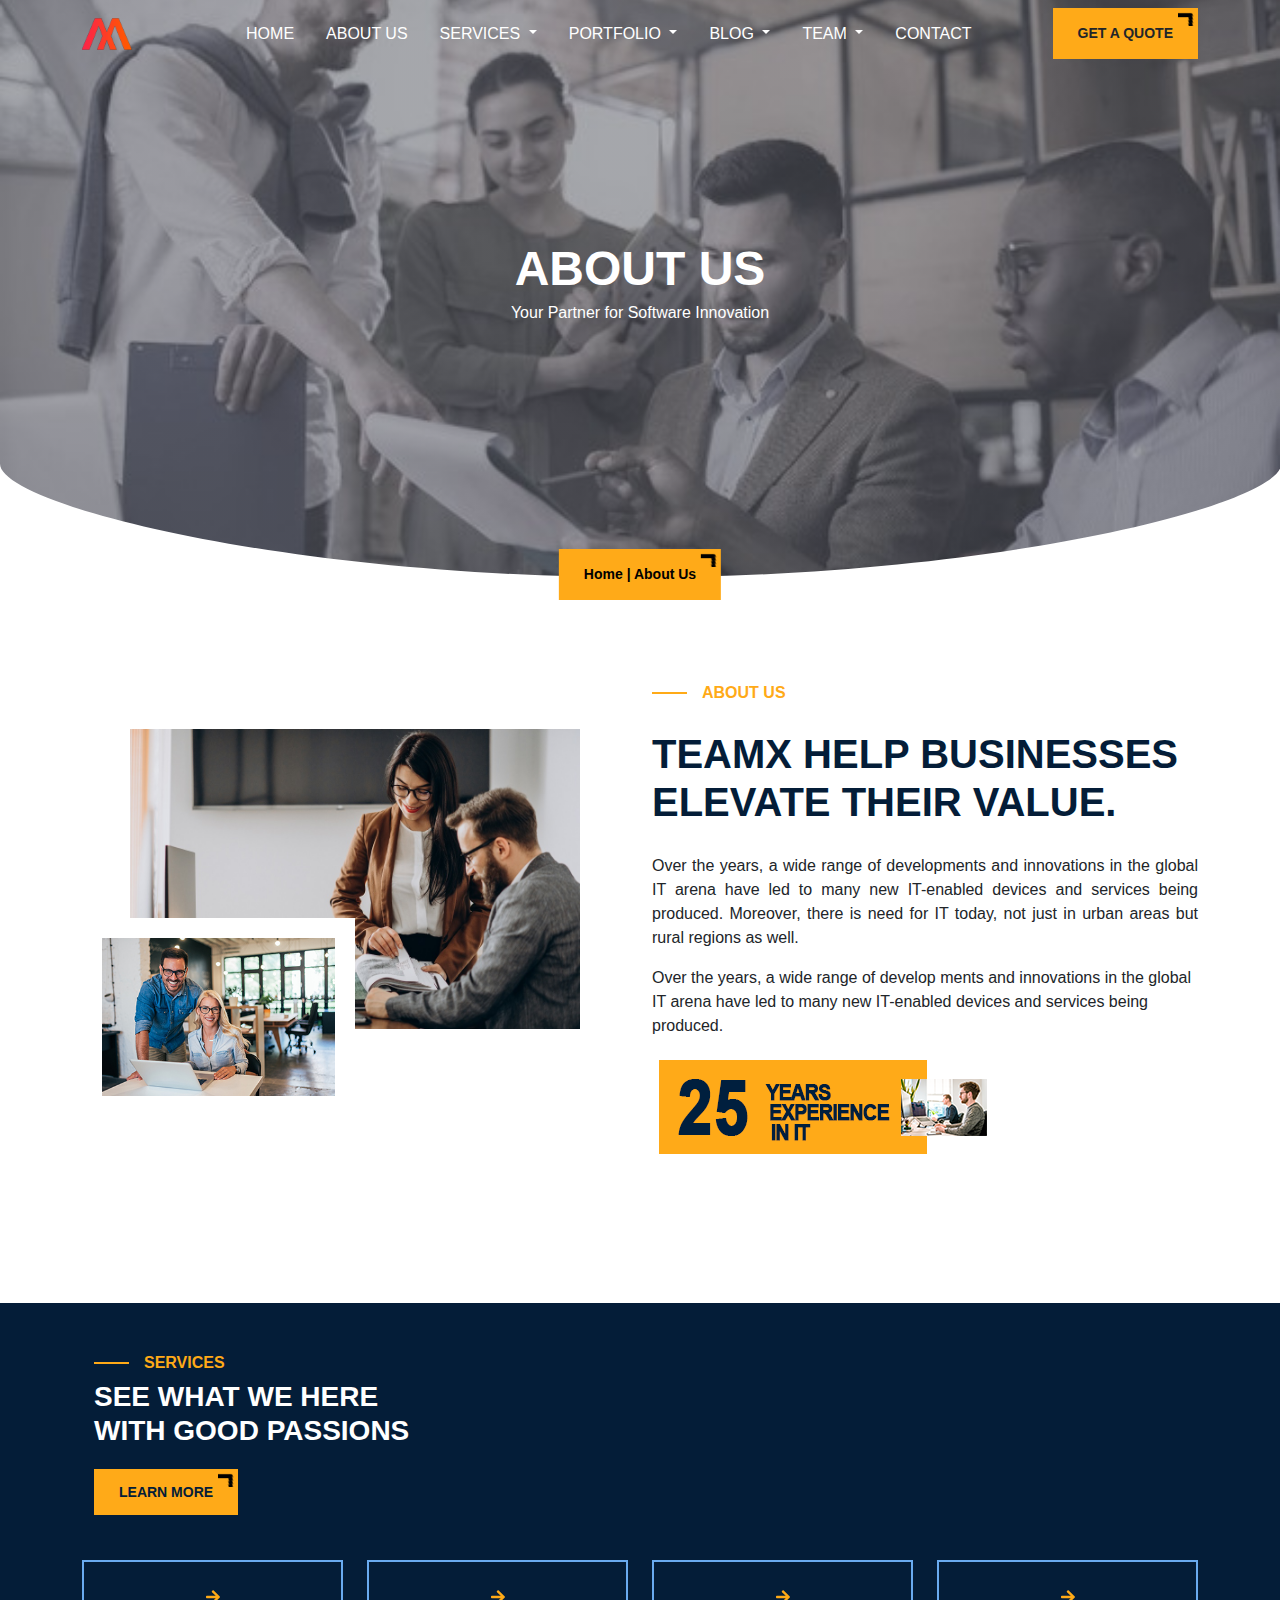
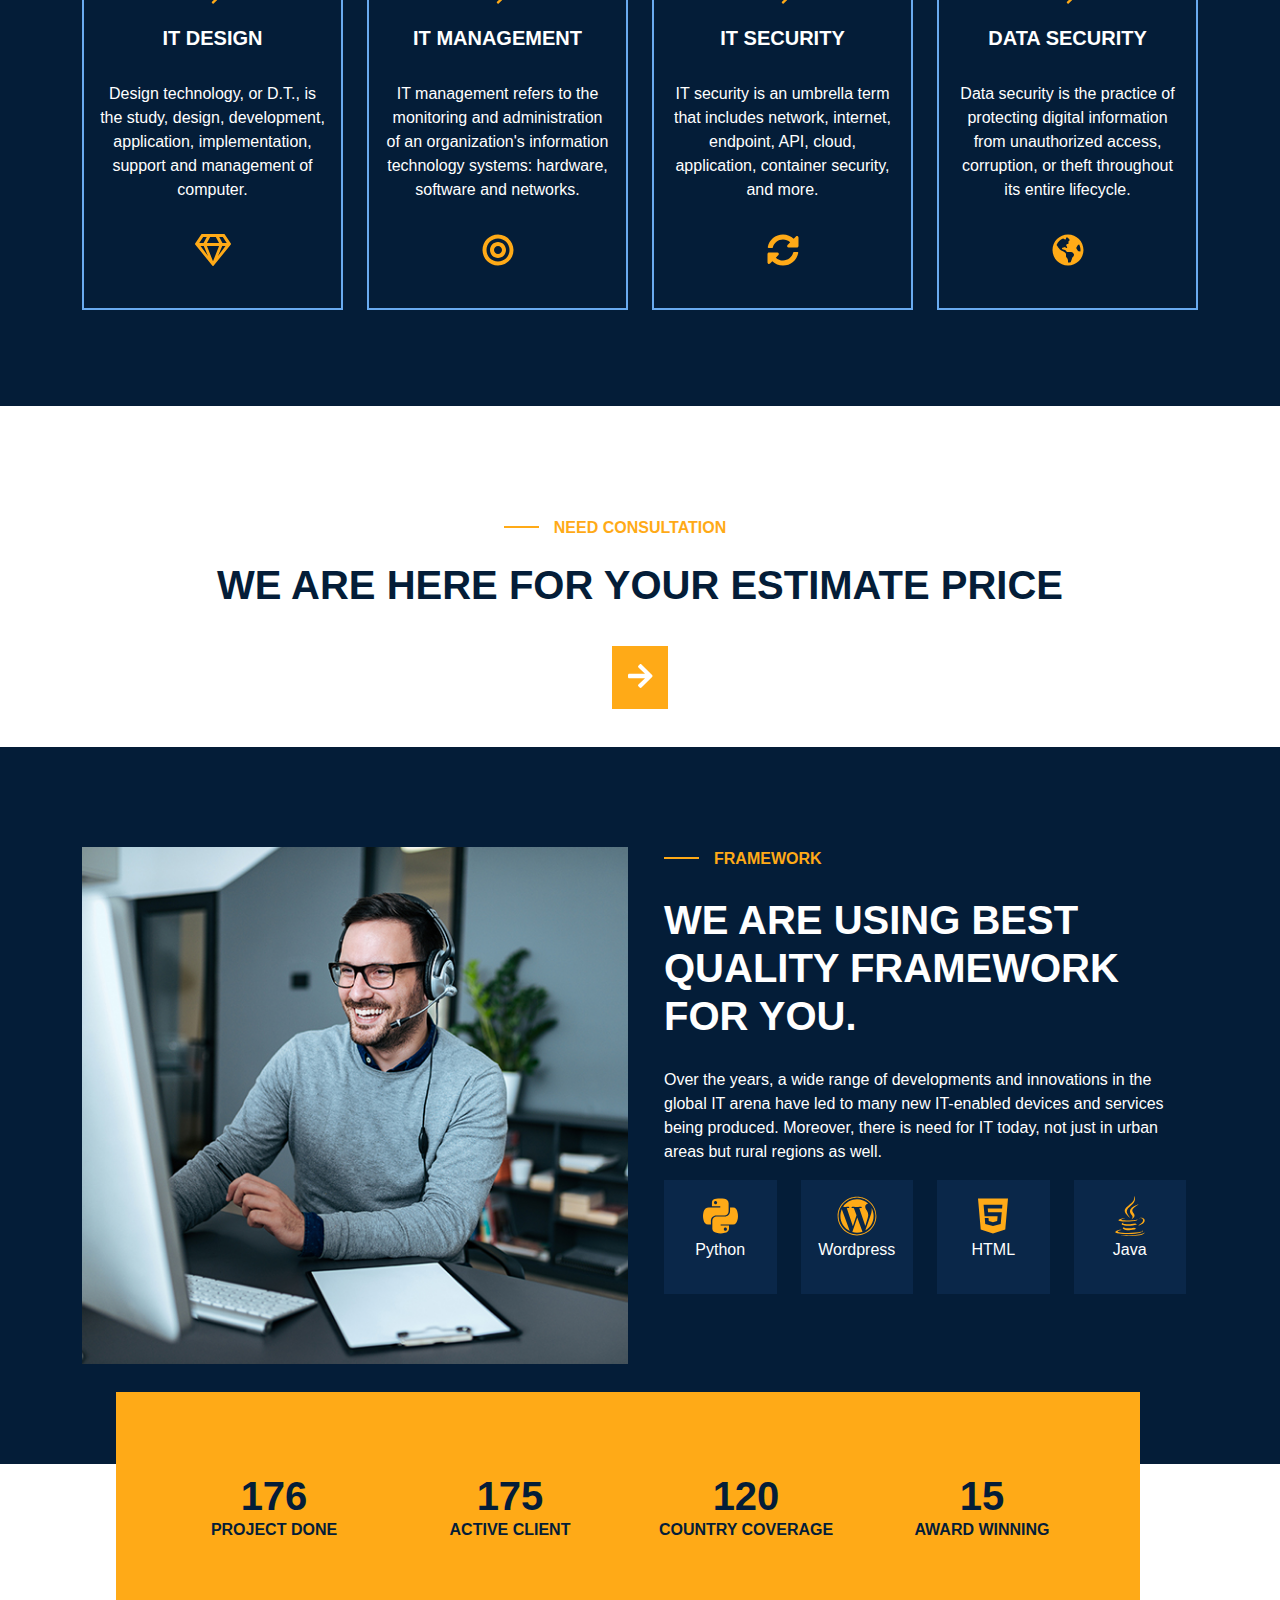
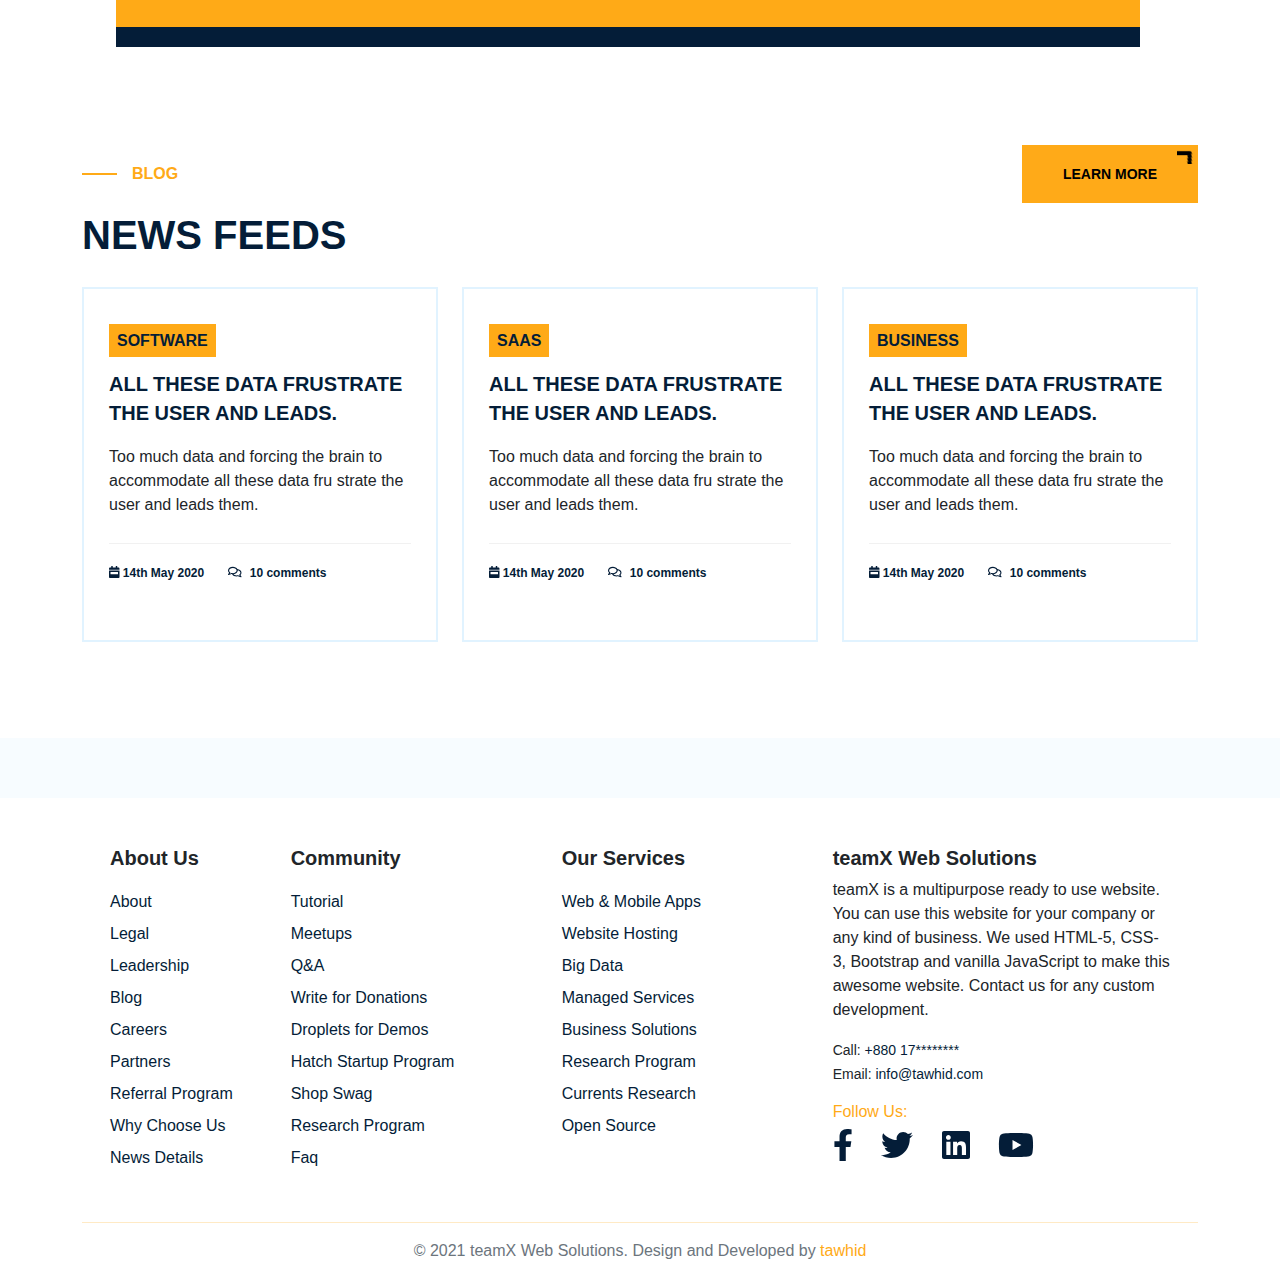
==== commit 4def812f: "weather page added" ====
--- a/About_Us.html
+++ b/About_Us.html
@@ -110,7 +110,7 @@
         </div>
         <div class="col-lg-6 py-5">
           <h5 class="title-tag-one">ABOUT US</h5>
-          <h1 class="news-headline">MUKTI HELP BUSINESSES ELEVATE THEIR VALUE.</h1>
+          <h1 class="news-headline">teamX HELP BUSINESSES ELEVATE THEIR VALUE.</h1>
           <p class="text-justify">Over the years, a wide range of developments and innovations in the global IT arena have led to many new IT-enabled devices and services being produced. Moreover, there is need for IT today, not just in urban areas but rural regions as well.</p>
              
                <p>Over the years, a wide range of develop ments and innovations in the global IT arena have led to many new IT-enabled devices and services being produced.</p>
@@ -123,7 +123,7 @@
 
 
 <!-- services start here -->
-      <section class="my-5 bg-mukti-default-color">
+      <section class="my-5 bg-teamX-default-color">
         <div class="container">
         <div class="row justify-content-center py-5 ">
           <div class="row dd-flex justify-content-between  align-content-sm-center mx-0 align-items-center pb-5">
@@ -135,7 +135,7 @@
               </h3>
             </div>
             <div class="pt-4">
-              <a href="/Services.html" class="primary-btn text-decoration-none mukti-text-color">LEARN MORE</a>
+              <a href="/Services.html" class="primary-btn text-decoration-none teamX-text-color">LEARN MORE</a>
             </div>
           </div>
           <div class="text-center pb-5">
@@ -143,48 +143,48 @@
               <div class="col-lg-3 col-md-6 col-sm-12 gy-2 ">
                 <div class="p-3 home-service-card">
                   <div class="py-2">
-                    <i class="fas fa-arrow-right mukti-default-color"></i>
+                    <i class="fas fa-arrow-right teamX-default-color"></i>
                   <h5 class="py-2 pt-3 fw-bold">IT DESIGN</h5>
                   <p class="py-3">
                     Design technology, or D.T., is the study, design, development, application, implementation, support and management of computer.
                   </p>
-                  <i class="far fa-gem mukti-default-color fa-2x"></i>
+                  <i class="far fa-gem teamX-default-color fa-2x"></i>
                   </div>
                 </div>
               </div>
               <div class="col-lg-3 col-md-6 col-sm-12 gy-2">
                 <div class="p-3 home-service-card">
                   <div class="py-2">
-                    <i class="fas fa-arrow-right mukti-default-color"></i>
+                    <i class="fas fa-arrow-right teamX-default-color"></i>
                   <h5 class="py-2 pt-3 fw-bold">IT MANAGEMENT</h5>
                   <p class="py-3">
                     IT management refers to the monitoring and administration of an organization's information technology systems: hardware, software and networks.
                   </p>
-                  <i class="fas fa-bullseye mukti-default-color fa-2x"></i>
+                  <i class="fas fa-bullseye teamX-default-color fa-2x"></i>
                   </div>
                 </div>
               </div>
               <div class="col-lg-3 col-md-6 col-sm-12 gy-2">
                 <div class="p-3 home-service-card">
                   <div class="py-2">
-                    <i class="fas fa-arrow-right mukti-default-color"></i>
+                    <i class="fas fa-arrow-right teamX-default-color"></i>
                   <h5 class="py-2 pt-3 fw-bold">IT SECURITY</h5>
                   <p class="py-3">
                     IT security is an umbrella term that includes network, internet, endpoint, API, cloud, application, container security, and more.
                   </p>
-                  <i class="fas fa-sync-alt mukti-default-color fa-2x"></i>
+                  <i class="fas fa-sync-alt teamX-default-color fa-2x"></i>
                   </div>
                 </div>
               </div>
               <div class="col-lg-3 col-md-6 col-sm-12 gy-2">
                 <div class="p-3 home-service-card">
                   <div class="py-2">
-                    <i class="fas fa-arrow-right mukti-default-color"></i>
+                    <i class="fas fa-arrow-right teamX-default-color"></i>
                   <h5 class="py-2 pt-3 fw-bold">DATA SECURITY</h5>
                   <p class="py-3">
                     Data security is the practice of protecting digital information from unauthorized access, corruption, or theft throughout its entire lifecycle.
                   </p>
-                  <i class="fas fa-globe-americas mukti-default-color fa-2x"></i>
+                  <i class="fas fa-globe-americas teamX-default-color fa-2x"></i>
                   </div>
                 </div>
               </div>
@@ -199,10 +199,10 @@
           <div class="row">
         <div class="col-md-12 text-center">
           <div>
-            <h6 class="title-tag-one mukti-default-color mt-3 title-text">NEED CONSULTATION</h6>
-            <h2 class="mukti-text-color mt-3 mb-5 fs-1 fw-bold">WE ARE HERE FOR YOUR ESTIMATE PRICE</h2>
+            <h6 class="title-tag-one teamX-default-color mt-3 title-text">NEED CONSULTATION</h6>
+            <h2 class="teamX-text-color mt-3 mb-5 fs-1 fw-bold">WE ARE HERE FOR YOUR ESTIMATE PRICE</h2>
             <div class="mt-5">
-              <a href="/Contact_Us.html" class=" bg-mukti-text-color text-white p-3 fs-3"><i class="fas fa-arrow-right"></i
+              <a href="/Contact_Us.html" class=" bg-teamX-text-color text-white p-3 fs-3"><i class="fas fa-arrow-right"></i
               ></a>
             </div>
           </div>
@@ -212,7 +212,7 @@
       </section>
 
       <!-- framework Section Start Here -->
-      <section class="bg-mukti-default-color pt-100 pb-100 position-relative">
+      <section class="bg-teamX-default-color pt-100 pb-100 position-relative">
         <div class="container">
           <div class="row">
             <div class="col-md-6">
@@ -226,7 +226,7 @@
                 <div class="col-sm-3 mb-3">
                   <div class="text-center">
                     <div class="card-body single-lna-icon">
-                      <a href="#"><i class="fab fa-python mukti-default-color fs-1"></i></a>
+                      <a href="#"><i class="fab fa-python teamX-default-color fs-1"></i></a>
                       <p class="text-white">Python</p>
                     </div>
                   </div>
@@ -234,7 +234,7 @@
                 <div class="col-sm-3 mb-3">
                   <div class="text-center">
                     <div class="card-body single-lna-icon">
-                      <a href="#"><i class="fab fa-wordpress mukti-default-color fs-1"></i></a>
+                      <a href="#"><i class="fab fa-wordpress teamX-default-color fs-1"></i></a>
                       <p class="text-white">Wordpress</p>
                     </div>
                   </div>
@@ -242,7 +242,7 @@
                 <div class="col-sm-3 mb-3">
                   <div class="text-center">
                     <div class="card-body single-lna-icon">
-                      <a href="#"><i class="fab fa-html5 mukti-default-color fs-1"></i></a>
+                      <a href="#"><i class="fab fa-html5 teamX-default-color fs-1"></i></a>
                       <p class="text-white">HTML</p>
                     </div>
                   </div>
@@ -250,7 +250,7 @@
                 <div class="col-sm-3">
                   <div class="text-center">
                     <div class="card-body single-lna-icon">
-                      <a href="#"><i class="fab fa-java mukti-default-color fs-1"></i></a>
+                      <a href="#"><i class="fab fa-java teamX-default-color fs-1"></i></a>
                       <p class="text-white">Java</p>
                     </div>
                   </div>
@@ -265,10 +265,10 @@
         <!-- Framework End -->
 
         <!-- Counter Section -->
-        <div class="row text-center counter-section bg-mukti-text-color position-absolute about-us-counter">
+        <div class="row text-center counter-section bg-teamX-text-color position-absolute about-us-counter">
           <div class="col-lg-3 col-md-6">
             <div>
-              <h6 class="fw-bold mukti-text-color">
+              <h6 class="fw-bold teamX-text-color">
                 <span class="counterValue fw-bold fs-1 d-block" data-target="200"></span>PROJECT
                 DONE
               </h6>
@@ -277,7 +277,7 @@
           
           <div class="col-lg-3 col-md-6">
             <div>
-              <h6 class="fw-bold mukti-text-color">
+              <h6 class="fw-bold teamX-text-color">
                 <span class="fw-bold fs-1 d-block counterValue" data-target="177"></span>ACTIVE
                 CLIENT
               </h6>
@@ -286,7 +286,7 @@
 
           <div class="col-lg-3 col-md-6">
             <div>
-              <h6 class="fw-bold mukti-text-color">
+              <h6 class="fw-bold teamX-text-color">
                 <span class="fw-bold fs-1 d-block counterValue" data-target="120"></span>COUNTRY COVERAGE
               </h6>
             </div>
@@ -294,13 +294,13 @@
 
           <div class="col-lg-3 col-md-6">
             <div>
-              <h6 class="fw-bold mukti-text-color">
+              <h6 class="fw-bold teamX-text-color">
                 <span class="fw-bold fs-1 d-block counterValue" data-target="15"></span>AWARD
                 WINNING
               </h6>
             </div>
           </div>
-          <div class="shade-blue bg-mukti-default-color"></div>
+          <div class="shade-blue bg-teamX-default-color"></div>
         </div>
       </section>
       <!-- News Feed Start From Here -->
@@ -325,12 +325,12 @@
                 <ul class="p-0">
                   <li>
                     <a href="#"
-                      class="sassBtn fw-bold mukti-text-color bg-mukti-text-color p-2 text-decoration-none">SOFTWARE</a>
+                      class="sassBtn fw-bold teamX-text-color bg-teamX-text-color p-2 text-decoration-none">SOFTWARE</a>
                   </li>
                 </ul>
                 <div class="post-desc">
                   <h4>
-                    <a href="#" class="text-decoration-none mukti-text-color fw-bold fs-5">ALL THESE DATA FRUSTRATE THE USER
+                    <a href="#" class="text-decoration-none teamX-text-color fw-bold fs-5">ALL THESE DATA FRUSTRATE THE USER
                       AND LEADS.</a>
                   </h4>
                   <p>
@@ -341,12 +341,12 @@
                 <hr class="news-grid-hr" />
                 <ul class="d-flex p-0 news-grid-calender-comment">
                   <li>
-                    <a href="#" class="mukti-text-color fw-bold text-decoration-none"><i class="fas fa-calendar-week"></i>
+                    <a href="#" class="teamX-text-color fw-bold text-decoration-none"><i class="fas fa-calendar-week"></i>
                       14th May 2020
                     </a>
                   </li>
                   <li class="mx-3">
-                    <a href="#" class="mukti-text-color fw-bold text-decoration-none"><i class="far fa-comments mx-2"></i>10
+                    <a href="#" class="teamX-text-color fw-bold text-decoration-none"><i class="far fa-comments mx-2"></i>10
                       comments</a>
                   </li>
                 </ul>
@@ -357,12 +357,12 @@
                 <ul class="p-0">
                   <li>
                     <a href="#"
-                      class="sassBtn fw-bold mukti-text-color bg-mukti-text-color p-2 text-decoration-none">SAAS</a>
+                      class="sassBtn fw-bold teamX-text-color bg-teamX-text-color p-2 text-decoration-none">SAAS</a>
                   </li>
                 </ul>
                 <div class="post-desc">
                   <h4>
-                    <a href="#" class="text-decoration-none mukti-text-color fw-bold fs-5">ALL THESE DATA FRUSTRATE THE USER
+                    <a href="#" class="text-decoration-none teamX-text-color fw-bold fs-5">ALL THESE DATA FRUSTRATE THE USER
                       AND LEADS.</a>
                   </h4>
                   <p>
@@ -373,12 +373,12 @@
                 <hr class="news-grid-hr" />
                 <ul class="d-flex p-0 news-grid-calender-comment">
                   <li>
-                    <a href="#" class="mukti-text-color fw-bold text-decoration-none"><i class="fas fa-calendar-week"></i>
+                    <a href="#" class="teamX-text-color fw-bold text-decoration-none"><i class="fas fa-calendar-week"></i>
                       14th May 2020
                     </a>
                   </li>
                   <li class="mx-3">
-                    <a href="#" class="mukti-text-color fw-bold text-decoration-none"><i class="far fa-comments mx-2"></i>10
+                    <a href="#" class="teamX-text-color fw-bold text-decoration-none"><i class="far fa-comments mx-2"></i>10
                       comments</a>
                   </li>
                 </ul>
@@ -389,12 +389,12 @@
                 <ul class="p-0">
                   <li>
                     <a href="#"
-                      class="sassBtn fw-bold mukti-text-color bg-mukti-text-color p-2 text-decoration-none">BUSINESS</a>
+                      class="sassBtn fw-bold teamX-text-color bg-teamX-text-color p-2 text-decoration-none">BUSINESS</a>
                   </li>
                 </ul>
                 <div class="post-desc">
                   <h4>
-                    <a href="#" class="text-decoration-none mukti-text-color fw-bold fs-5">ALL THESE DATA FRUSTRATE THE USER
+                    <a href="#" class="text-decoration-none teamX-text-color fw-bold fs-5">ALL THESE DATA FRUSTRATE THE USER
                       AND LEADS.</a>
                   </h4>
                   <p>
@@ -405,12 +405,12 @@
                 <hr class="news-grid-hr" />
                 <ul class="d-flex p-0 news-grid-calender-comment">
                   <li>
-                    <a href="#" class="mukti-text-color fw-bold text-decoration-none"><i class="fas fa-calendar-week"></i>
+                    <a href="#" class="teamX-text-color fw-bold text-decoration-none"><i class="fas fa-calendar-week"></i>
                       14th May 2020
                     </a>
                   </li>
                   <li class="mx-3">
-                    <a href="#" class="mukti-text-color fw-bold text-decoration-none"><i class="far fa-comments mx-2"></i>10
+                    <a href="#" class="teamX-text-color fw-bold text-decoration-none"><i class="far fa-comments mx-2"></i>10
                       comments</a>
                   </li>
                 </ul>
@@ -483,10 +483,10 @@
           
             <div class="col-md-4 col-sm-6 footer-social-icon">
 
-              <h5 class="fw-bold">Mukti Web Solutions</h5>
-              <P>Mukti is a multipurpose ready to use website. You can use this website for your company or any kind of business. We used HTML-5, CSS-3, Bootstrap and vanilla JavaScript to make this awesome website. Contact us for any custom development.</P>
-              <small>Call: <a href="tel:+8801793783382">+880 1793 783382</a></small> <br>
-              <small>Email: <a href="mailto:info@akashusr.com">info@akashusr.com</a></small>
+              <h5 class="fw-bold">teamX Web Solutions</h5>
+              <P>teamX is a multipurpose ready to use website. You can use this website for your company or any kind of business. We used HTML-5, CSS-3, Bootstrap and vanilla JavaScript to make this awesome website. Contact us for any custom development.</P>
+              <small>Call: <a href="tel:+8801793783382">+880 17********</a></small> <br>
+              <small>Email: <a href="mailto:info@tawhid.com">info@tawhid.com</a></small>
               <h6 class="mt-3">Follow Us:</h6>
               <a href=""><i class="fab fa-facebook-f me-4 fa-2x"></i></a>
               <a href=""><i class="fab fa-twitter me-4 fa-2x "></i> </a>
@@ -497,9 +497,9 @@
 
       <!-- Sub Footer -->
       <section class="container">
-        <hr class="mukti-default-color">
+        <hr class="teamX-default-color">
         <div>
-          <p class="text-center text-secondary">&copy; 2021 Mukti Web Solutions. Design and Developed by <a class="text-decoration-none mukti-default-color" href="https://www.facebook.com/akashusr" target="_blank">akashusr</a></p>
+          <p class="text-center text-secondary">&copy; 2021 teamX Web Solutions. Design and Developed by <a class="text-decoration-none teamX-default-color" href="https://www.facebook.com/tawhid" target="_blank">tawhid</a></p>
         </div>
       </section>
 
--- a/Assets/CSS/main.css
+++ b/Assets/CSS/main.css
@@ -1,65 +1,64 @@
-*{
-   margin: 0;
-   padding: 0;
-   box-sizing: border-box;
+* {
+  margin: 0;
+  padding: 0;
+  box-sizing: border-box;
 }
 :root {
-   --theme-color: #041d38;
-   --theme-color--two: #ffaa17;
+  --theme-color: #041d38;
+  --theme-color--two: #ffaa17;
 }
 
-.mukti-default-color {
-   color: var(--theme-color--two);
-}
- 
-/* Mukti Text color  */
-.mukti-text-color {        
-   color: var(--theme-color);
+.teamX-default-color {
+  color: var(--theme-color--two);
 }
 
-/* Mukti background color */
-.bg-mukti-default-color {
-   background-color: var(--theme-color);
+/* teamX Text color  */
+.teamX-text-color {
+  color: var(--theme-color);
 }
- 
-.bg-mukti-text-color {
-   background-color: var(--theme-color--two);
+
+/* teamX background color */
+.bg-teamX-default-color {
+  background-color: var(--theme-color);
+}
+
+.bg-teamX-text-color {
+  background-color: var(--theme-color--two);
 }
 
 /* footer start */
 
-.footer-link a{
-   text-decoration: none;
-   color: var(--theme-color);
+.footer-link a {
+  text-decoration: none;
+  color: var(--theme-color);
 }
-.footer-link a:focus, .footer-link a:hover {
-   color: var(--theme-color--two)
+.footer-link a:focus,
+.footer-link a:hover {
+  color: var(--theme-color--two);
 }
-.footer-social-icon h6{
-   color: var(--theme-color--two)
+.footer-social-icon h6 {
+  color: var(--theme-color--two);
 }
-.footer-social-icon a:hover{
-   color: var(--theme-color--two)
+.footer-social-icon a:hover {
+  color: var(--theme-color--two);
 }
 .footer-top-color {
-   background: #f7fcff;
-   height: 60px;
-   width:100%;
-} 
+  background: #f7fcff;
+  height: 60px;
+  width: 100%;
+}
 
 /* footer end */
 
 /* faq section */
 .bg-color {
-   background-color: #f4f9ff;
-   padding:45px !important;
- }
- .hading-cart {
-   background-color: white;
- }
- .faq-main h4{
-   font-size:20px;
- }
- /* end faq section */
-
-
+  background-color: #f4f9ff;
+  padding: 45px !important;
+}
+.hading-cart {
+  background-color: white;
+}
+.faq-main h4 {
+  font-size: 20px;
+}
+/* end faq section */
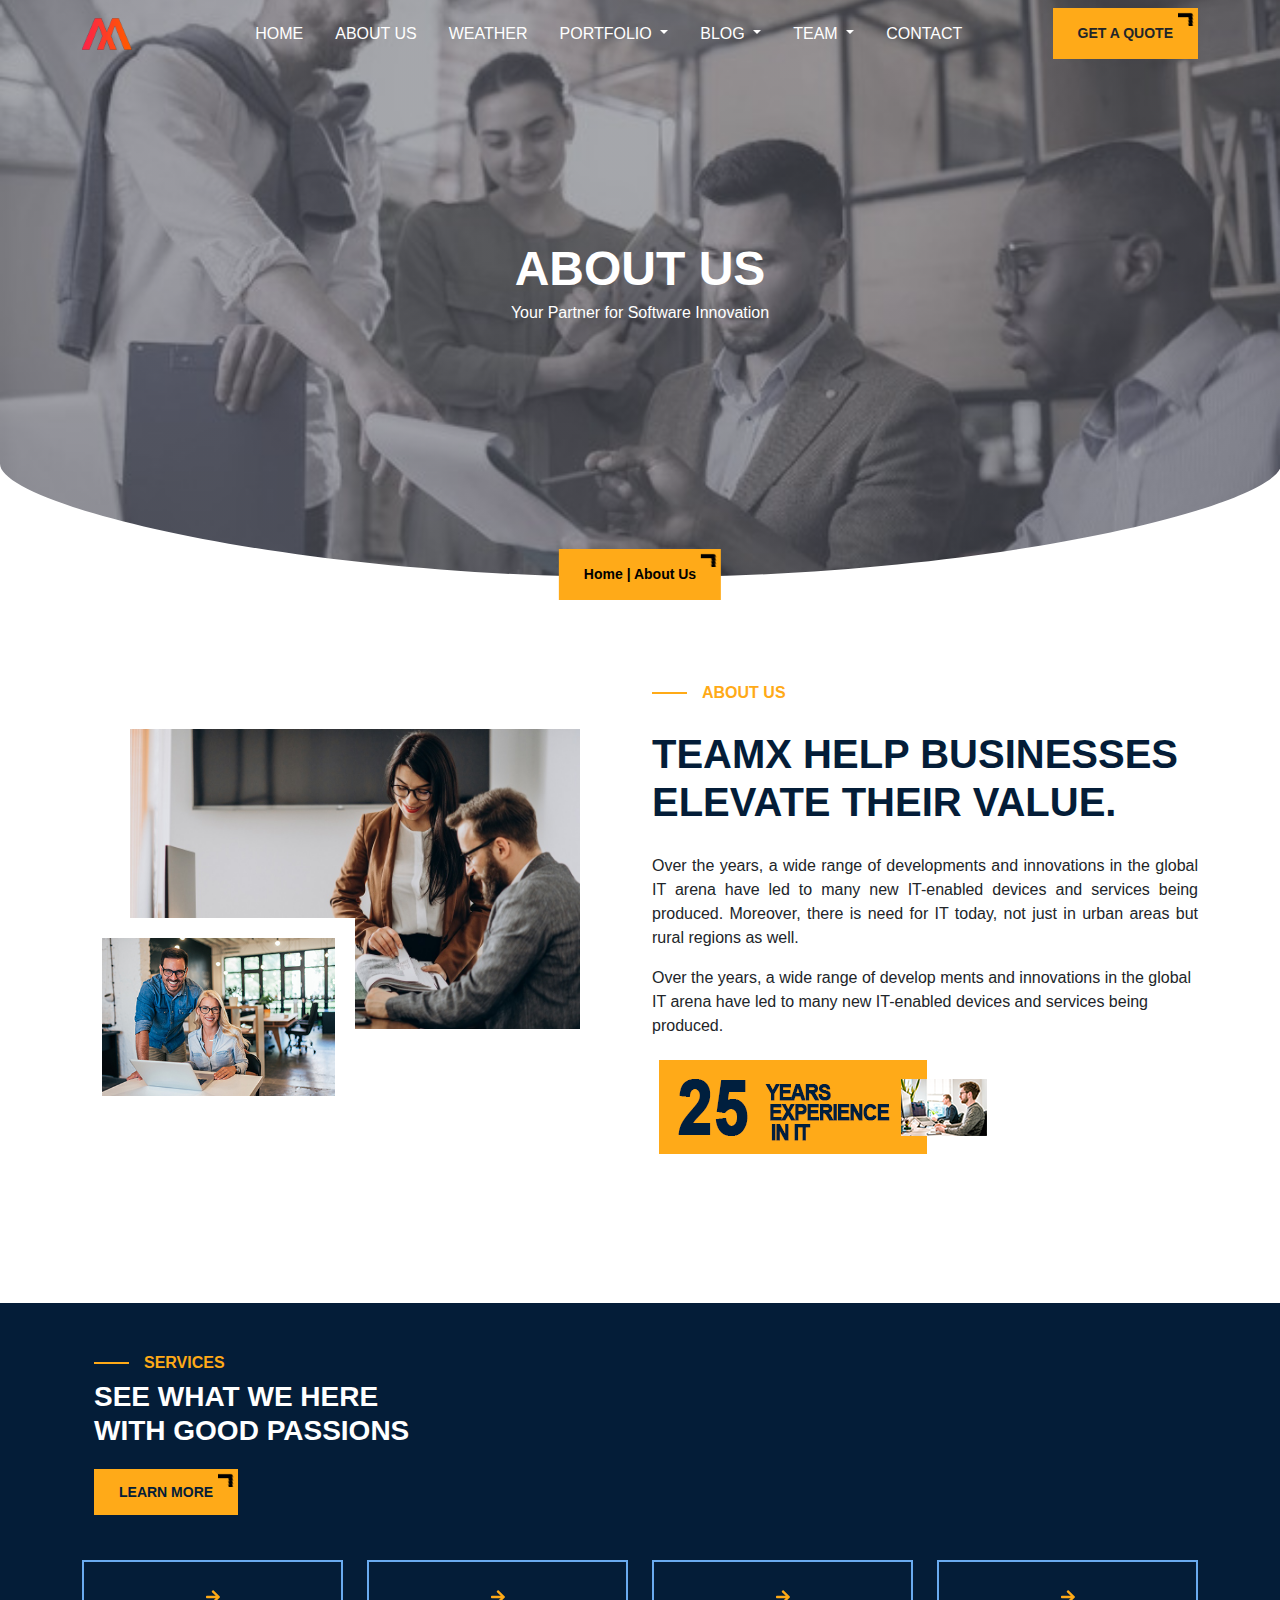
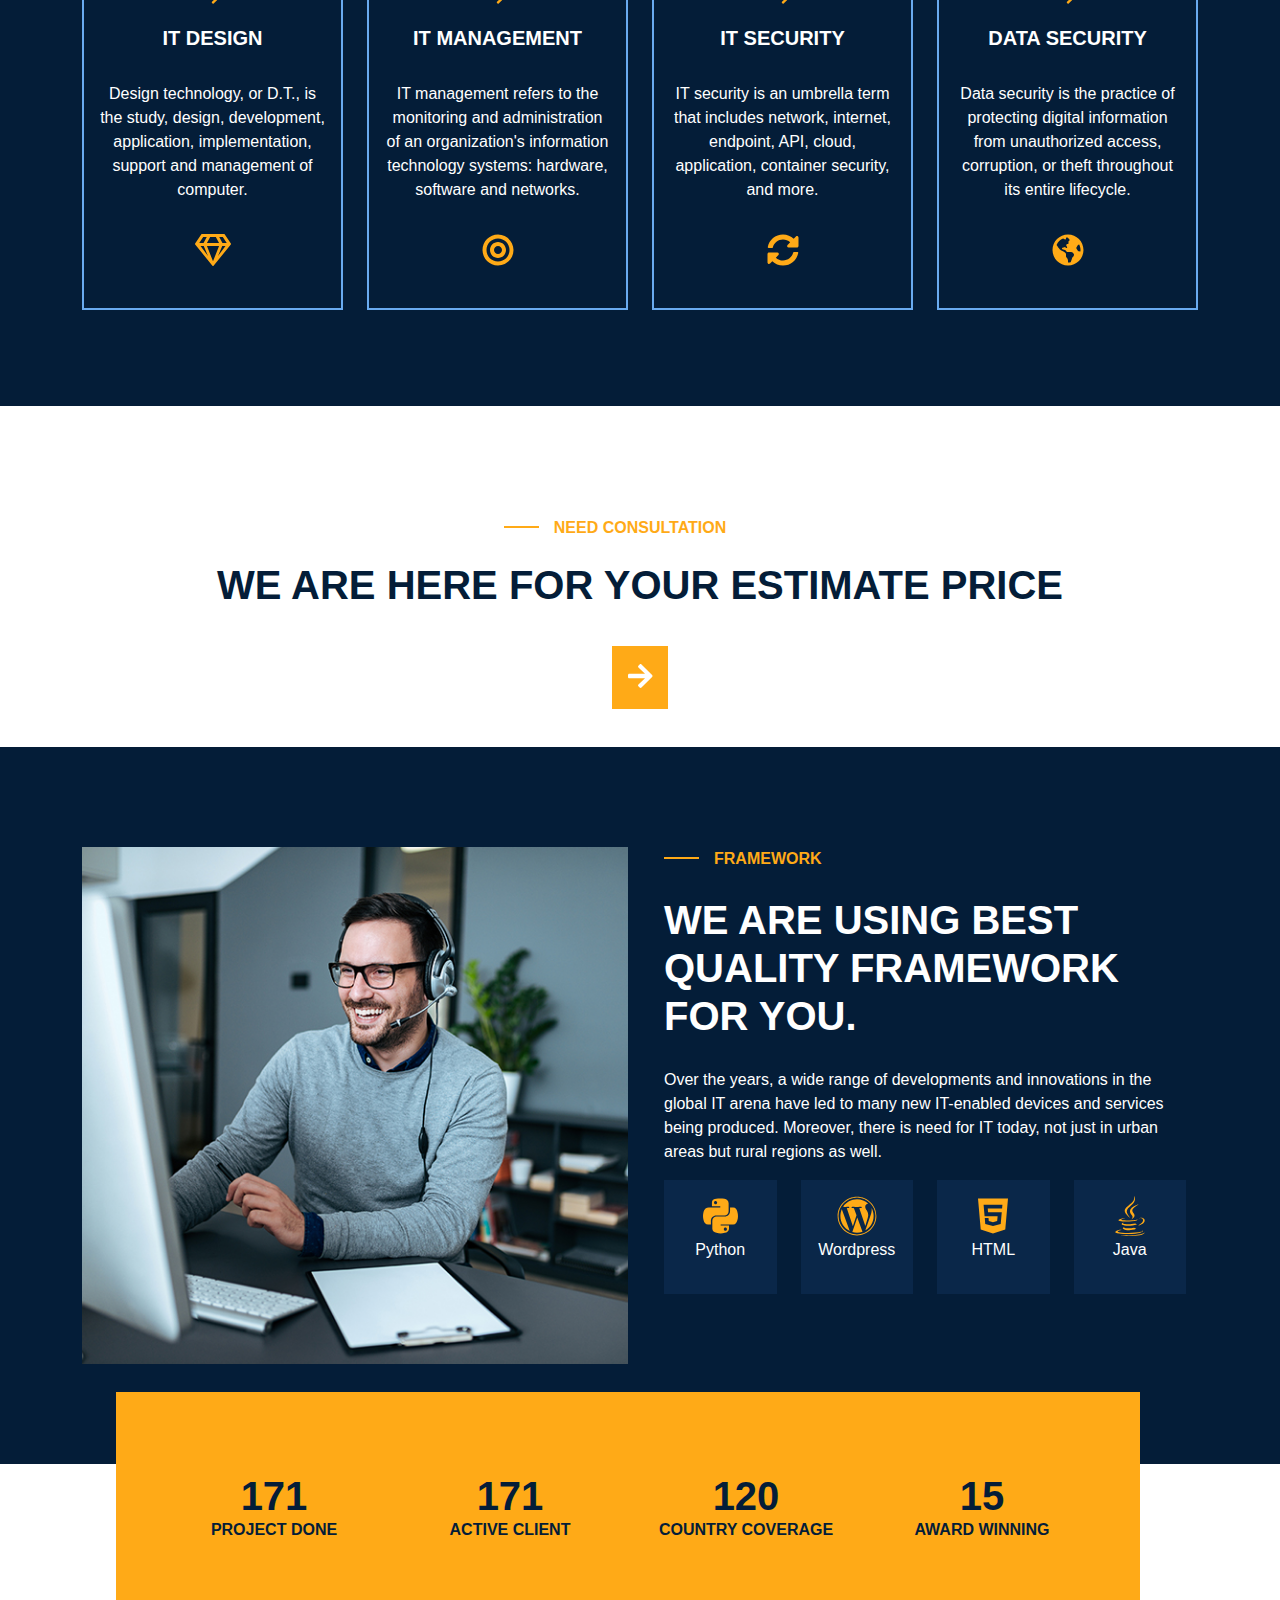
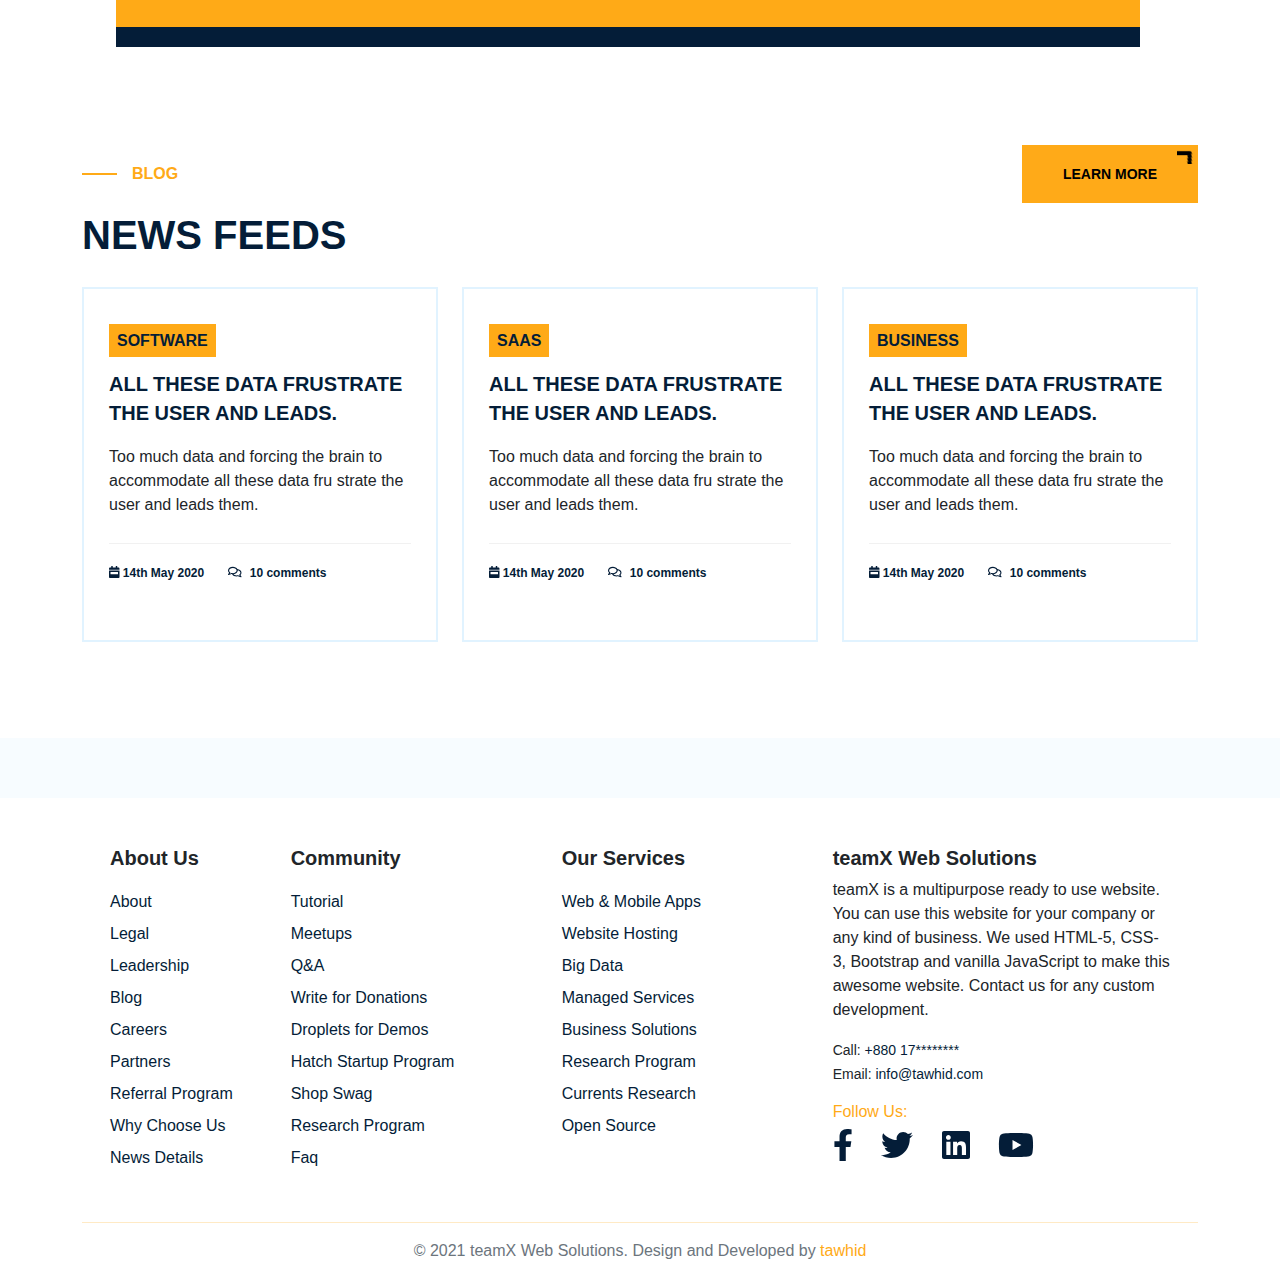
==== commit 79001624: "all completed" ====
--- a/About_Us.html
+++ b/About_Us.html
@@ -32,13 +32,8 @@
              <li><a href="/Index.html">HOME</a></li>
 
              <li><a href="/About_Us.html">ABOUT US</a></li>
-
-             <li class="dropdown"> <a class="dropdown-toggle" id="navbarDropdown" data-bs-toggle="dropdown" aria-expanded="false"> SERVICES </a>
-                <ul class="dropdown-menu" aria-labelledby="navbarDropdown">
-                  <li><a href="/Services.html">Services</a></li>
-                  <li><a href="/Service_Web_Development.html">services Web Development</a></li>
-                </ul>
-              </li>
+             <li><a href="/weather.html">WEATHER</a></li>
+
 
               <li class="dropdown"> <a class="dropdown-toggle" id="navbarDropdown" data-bs-toggle="dropdown" aria-expanded="false"> PORTFOLIO </a>
                 <ul class="dropdown-menu" aria-labelledby="navbarDropdown">
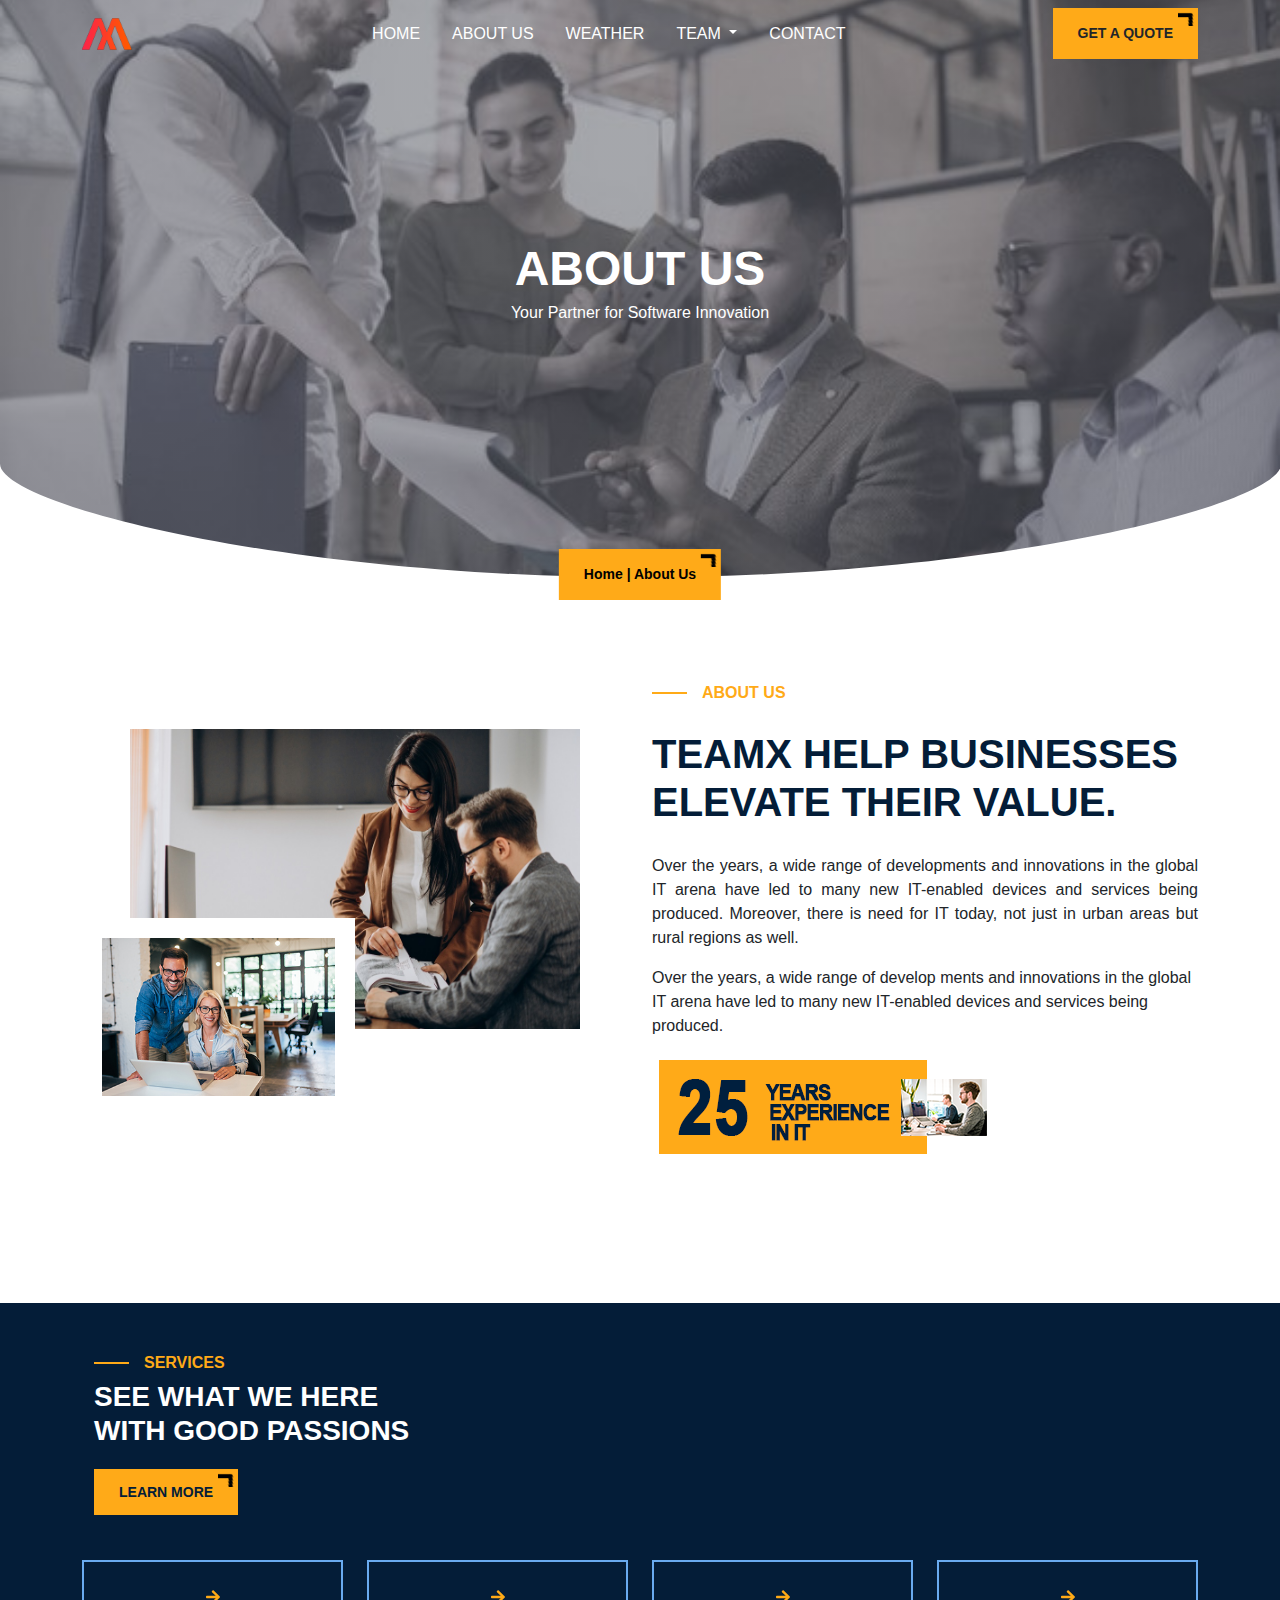
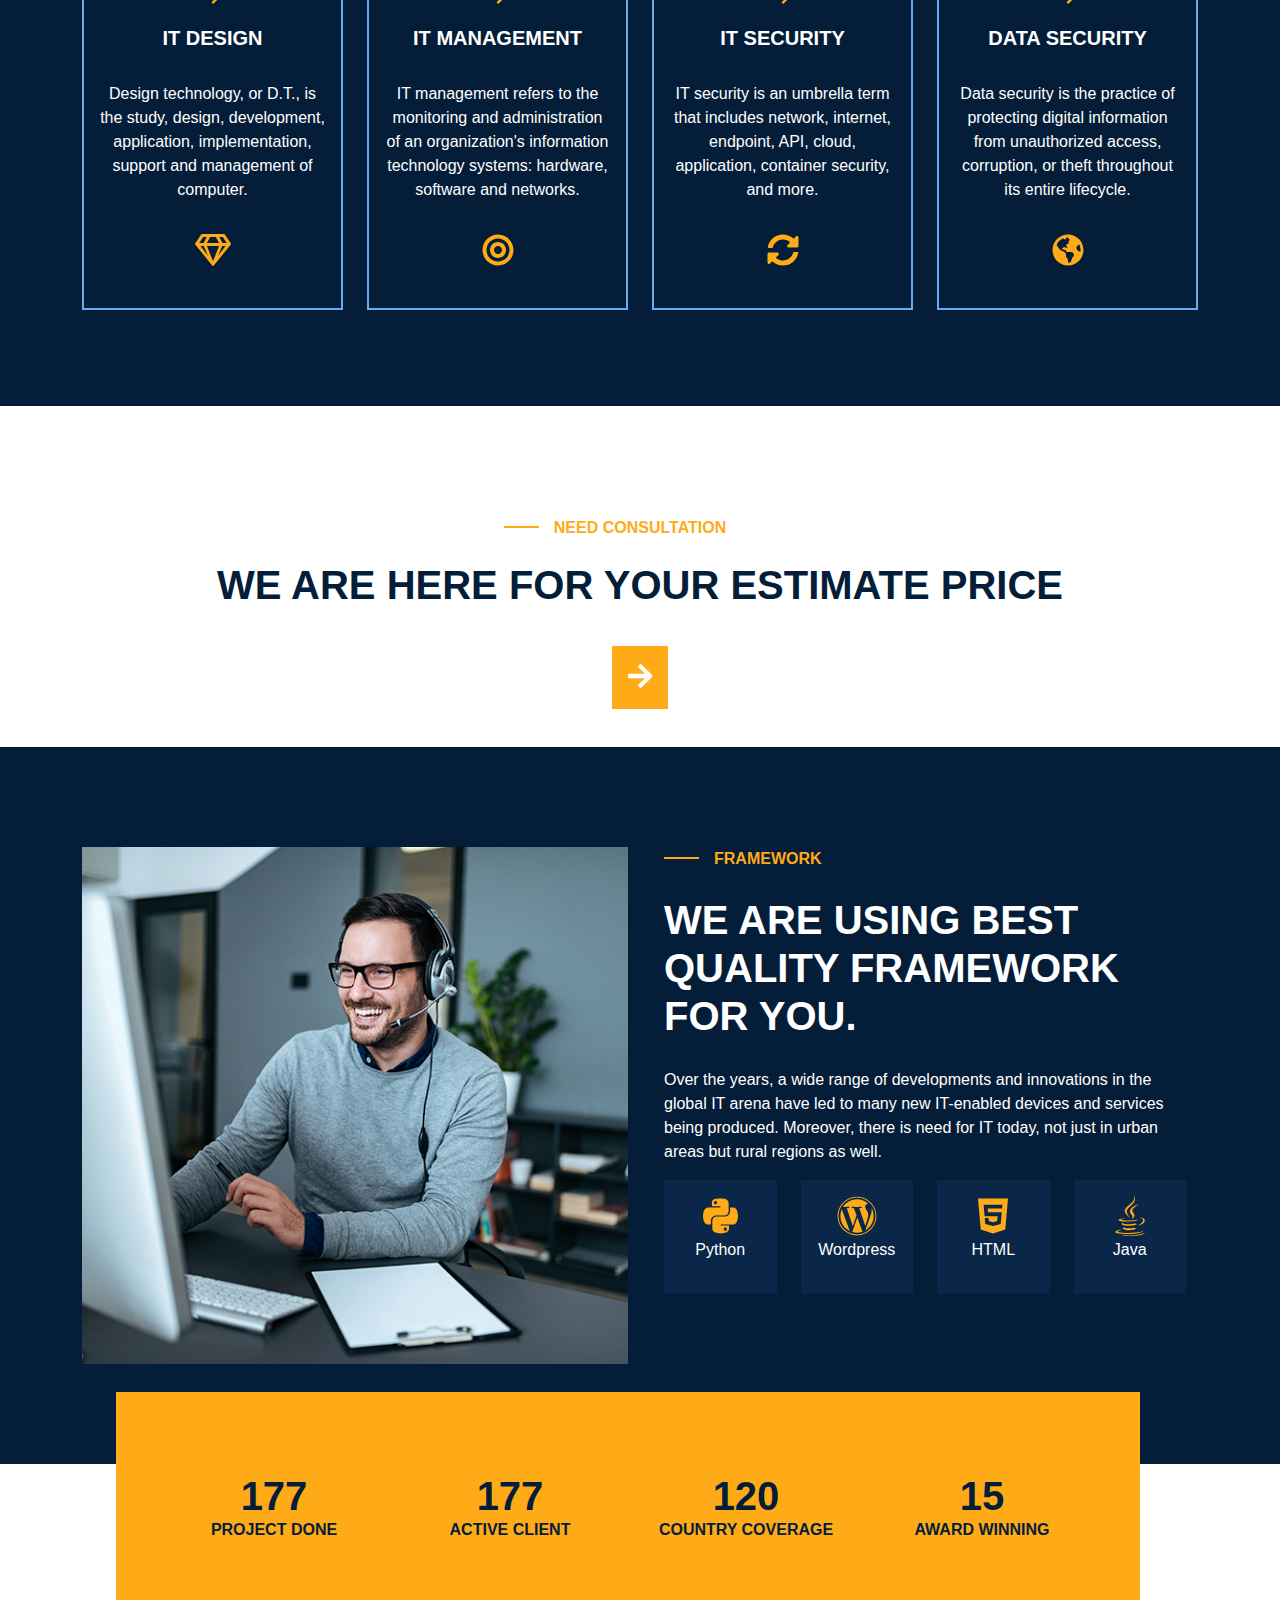
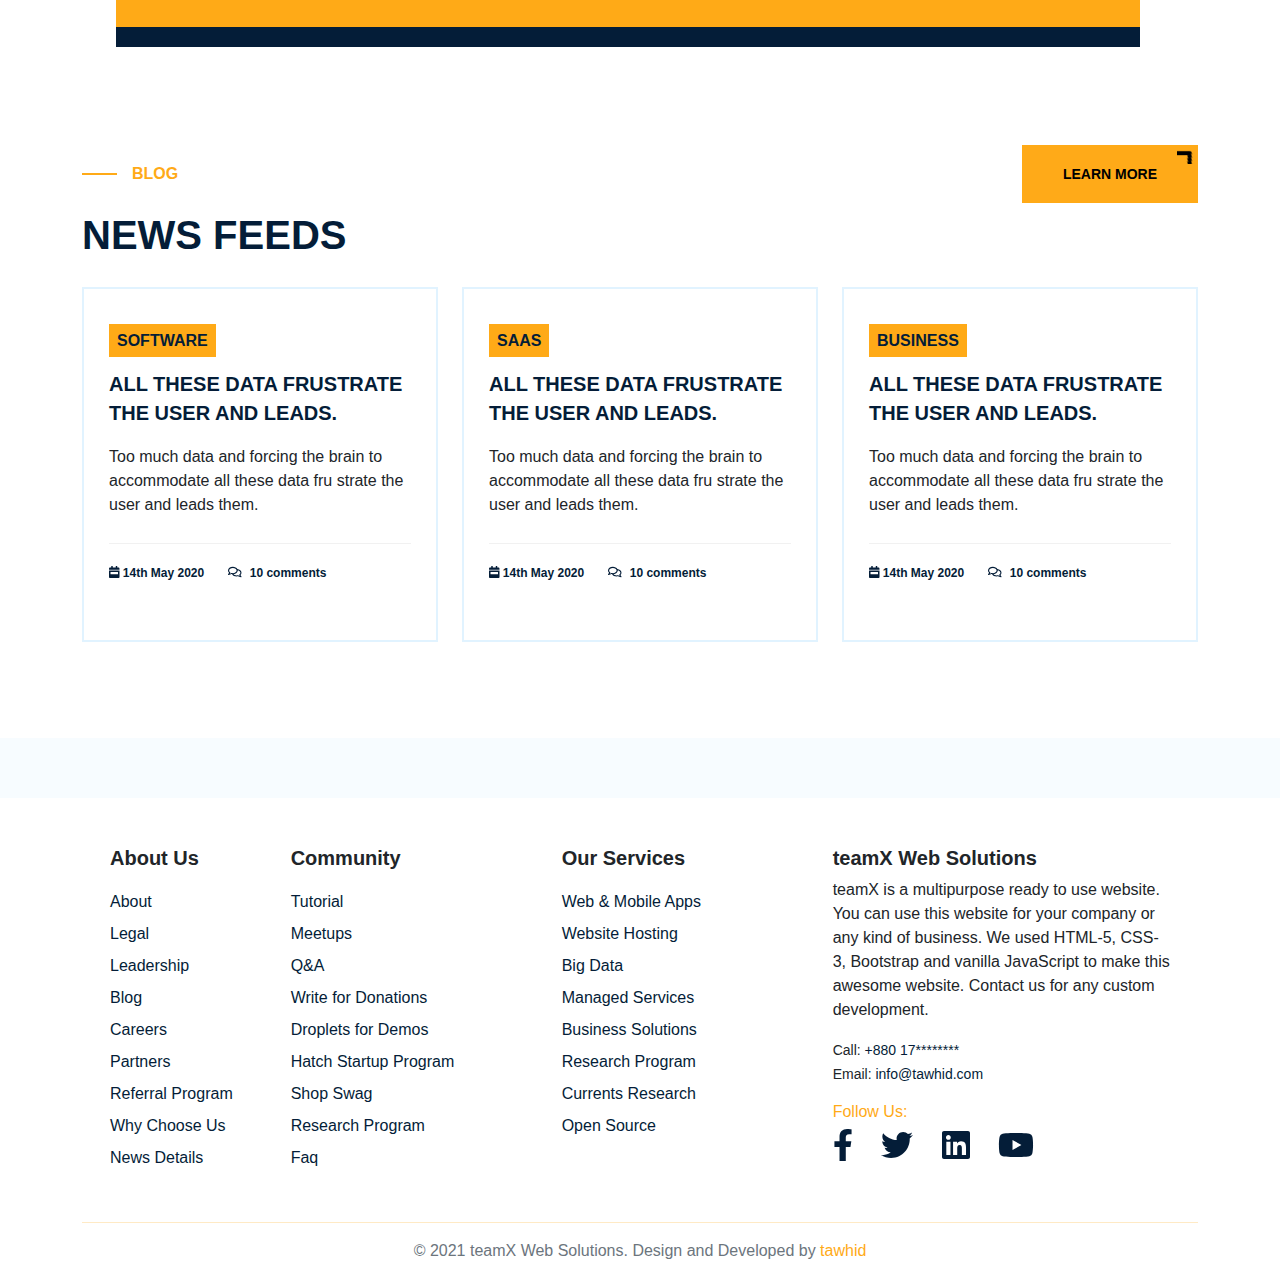
==== commit a93df5b1: "added some more features" ====
--- a/About_Us.html
+++ b/About_Us.html
@@ -35,22 +35,6 @@
              <li><a href="/weather.html">WEATHER</a></li>
 
 
-              <li class="dropdown"> <a class="dropdown-toggle" id="navbarDropdown" data-bs-toggle="dropdown" aria-expanded="false"> PORTFOLIO </a>
-                <ul class="dropdown-menu" aria-labelledby="navbarDropdown">
-                  <li><a href="/Portfolio_Details.html">Portfolio Details</a></li>
-                  <li><a href="/Portfolio_Grid.html">Portfolio Grid</a></li>
-                  <li><a href="/Portfolio_Masonary.html">Portfolio Masonary</a></li>
-                  <li><a href="/Portfolio_Slider.html">Portfolio Slider</a></li>
-                </ul>
-              </li>
-
-              <li class="dropdown"> <a class="dropdown-toggle" id="navbarDropdown" data-bs-toggle="dropdown" aria-expanded="false"> BLOG </a>
-                <ul class="dropdown-menu" aria-labelledby="navbarDropdown">
-                  <li><a href="/Blog_Grid.html">Blog Grid</a></li>
-                  <li><a href="/Blog_Standard.html">Blog Standard</a></li>
-                </ul>
-              </li>
-
               <li class="dropdown"> <a class="dropdown-toggle" id="navbarDropdown" data-bs-toggle="dropdown" aria-expanded="false"> TEAM </a>
                 <ul class="dropdown-menu" aria-labelledby="navbarDropdown">
                   <li><a href="/Team.html">Team</a></li>
